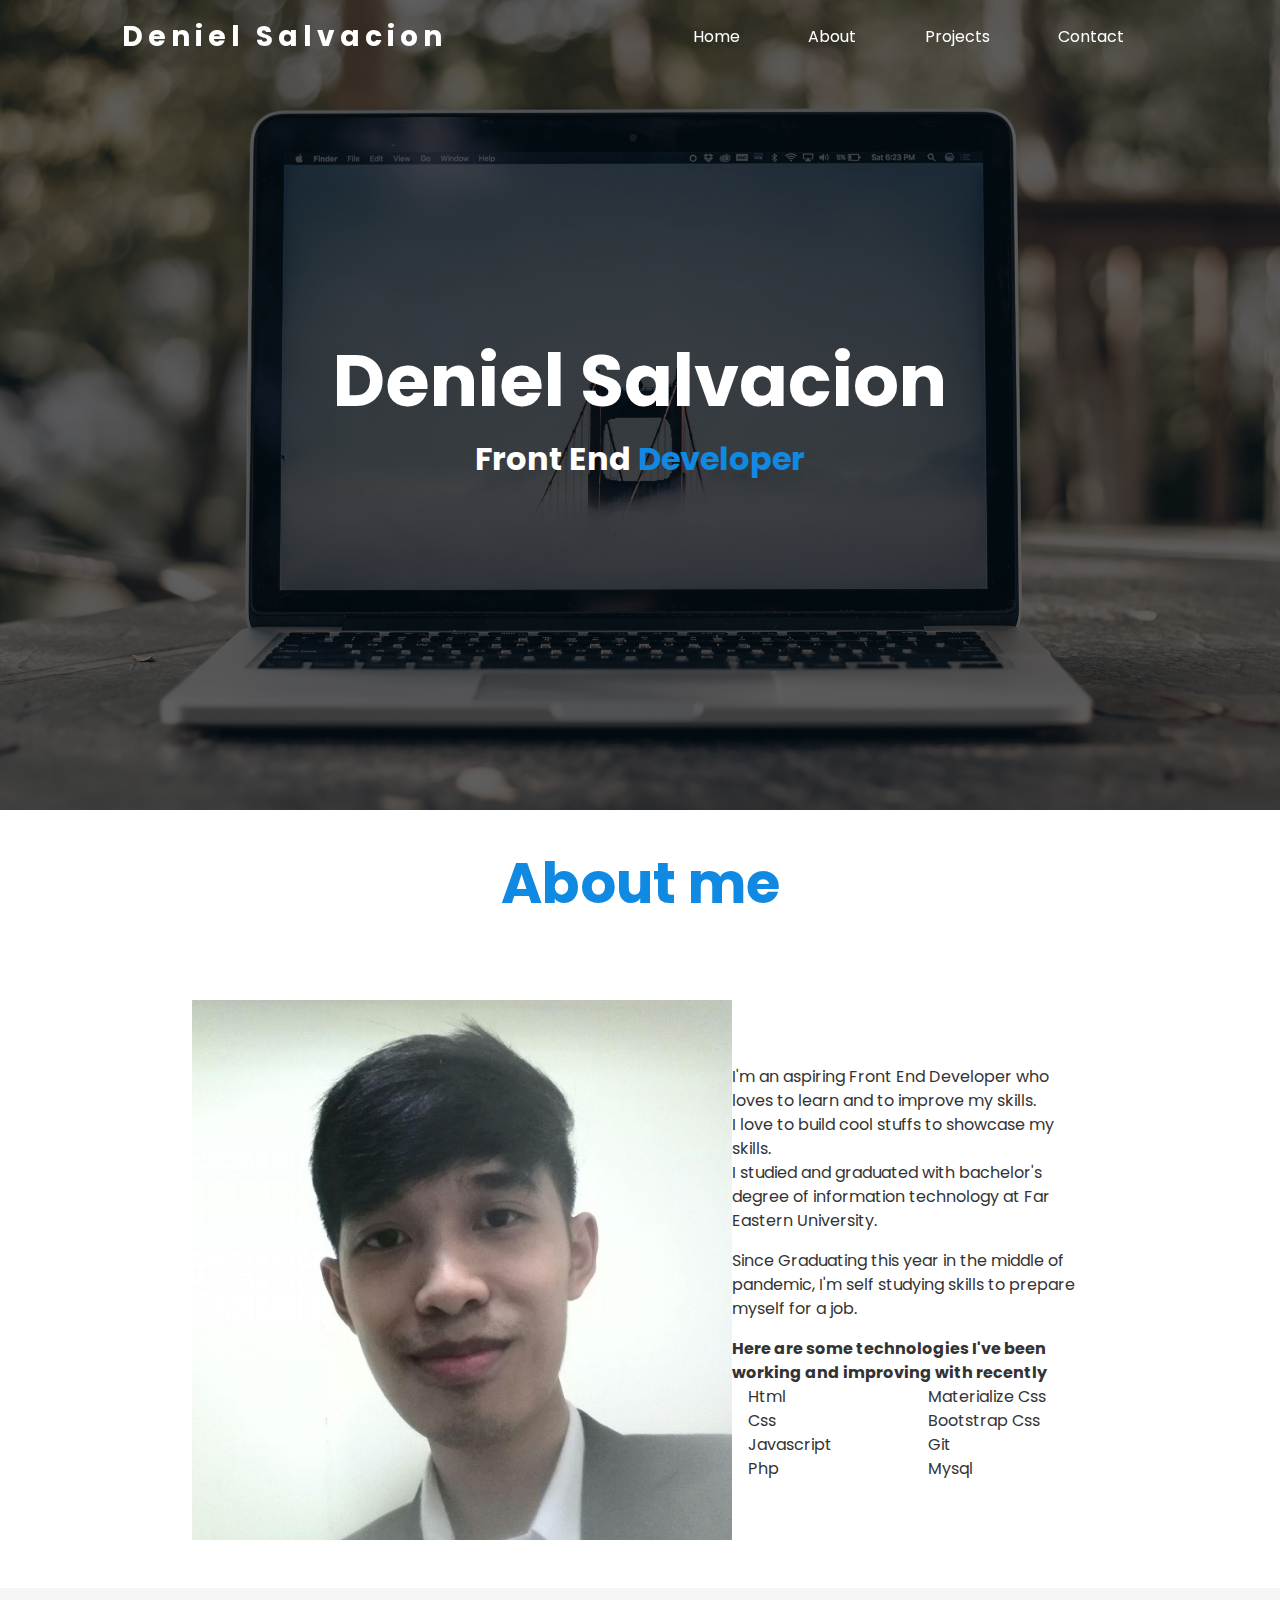
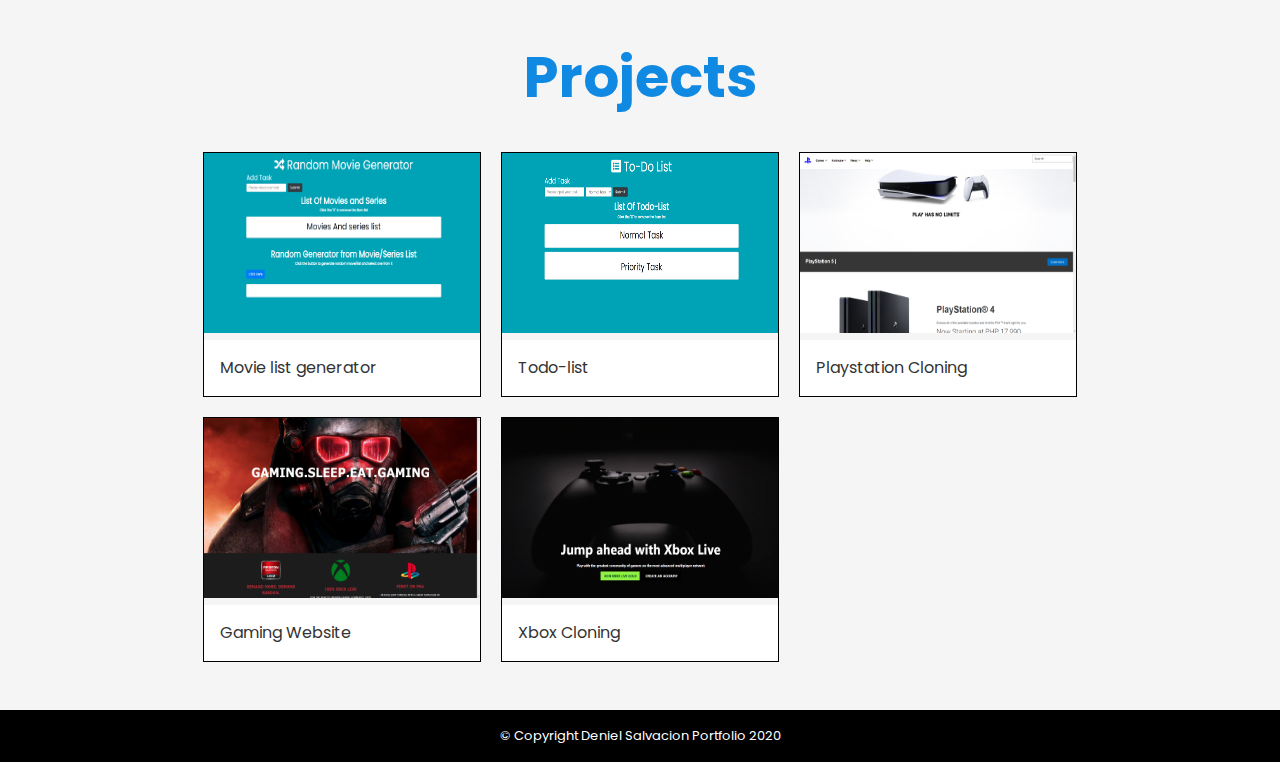
==== index.html @ ae951510 "File changes" ====
<!DOCTYPE html>
<html lang="en">
<head>
    <meta charset="UTF-8">
    <meta name="viewport" content="width=device-width, initial-scale=1.0">
    <link rel="stylesheet" href="css/portfolio_2.css">
    <title>Portfolio</title>
</head>
<body>
    <!-- <div class="main">
        <<header>
            <div class="logo">
                <h3>Deniel Salvacion</h3>
            </div>
            <ul class="nav-list">
                <li><a href="#" class="nav-list-item">Home</a></li>
                <li><a href="#" class="nav-list-item">About</a></li>
                <li><a href="#" class="nav-list-item">Projects</a></li>
                <li><a href="#" class="nav-list-item">Contact</a></li>
            </ul>
        </header>
        <div class="main-content">
            <div class="container">
                <h1>Deniel Salvacion</h1>
                <h2>Front End <span>Developer</span></h2>
            </div>
        </div>
    </div> -->

    
    <!-- <header>
        <div class="logo">
            <h3>Deniel Salvacion</h3>
        </div>
        <ul class="nav-list">
            <li><a href="#" class="nav-list-item">Home</a></li>
            <li><a href="#" class="nav-list-item">About</a></li>
            <li><a href="#" class="nav-list-item">Projects</a></li>
            <li><a href="#" class="nav-list-item">Contact</a></li>
        </ul>
    </header> -->

    <div class="main">
        <header>
            <div class="logo">
                <h3>Deniel Salvacion</h3>
            </div>
            <ul class="nav-list">
                <li><a href="#" class="nav-list-item">Home</a></li>
                <li><a href="#" class="nav-list-item">About</a></li>
                <li><a href="#" class="nav-list-item">Projects</a></li>
                <li><a href="#" class="nav-list-item">Contact</a></li>
            </ul>
        </header>
        <div class="main-content">
            <h1>Deniel Salvacion</h1>
            <h2>Front End <span>Developer</span></h2>
        </div>
    </div>
    <!-- <div class="about-me section">
        <div class="container">
            <h1>Hi, I'm Deniel.</h1>
            <h2>I'm a front end developer</h2>
            <p>I like deisigning and developing cool stuff for the web</p>
        </div>
    </div> -->

    <!-- <div class="container section">
        <div class="details">
            <h2>About me</h2>
        </div>
        <div class="grid">
            <div>
                <img src="img/deniel2.jpg" alt="">
            </div>
            <div>
                <p>I'm an aspiring web developer who loves to learn and to improve my skills.</p>
                <p>I love to build cool stuffs to showcase my skills</p>
                <p>I studied and graduated with bachelor's degree of information technology at Far Eastern University</p>
                <div class="margin-2">
                    <p>Since Graduating this year in the middle of pandemic, I'm self studying skills to prepare myself for a job</p>
                    <p class="bold">Here are some technologies I've been working and improving with recently</p>
                    <div class="grid-ul">
                        <ul>
                            <li>Html</li>
                            <li>Css</li>
                            <li>Javascript</li>
                            <li>Php</li>
                        </ul>
                        <ul>
                            <li>Materialize Css</li>
                            <li>Bootstrap Css</li>
                            <li>Git</li>
                            <li>Mysql</li>
                        </ul>
                    </div>
                </div>
            </div>
        </div>
    </div> -->

    <div class="container section">
        <div class="details">
            <h2>About me</h2>
        </div>
    </div>
    <section class="section flex">
        <div class="div1">
            <img src="img/deniel2.jpg" alt="">
        </div>
        <div class="div2">
            <p>I'm an aspiring Front End Developer who loves to learn and to improve my skills.</p>
            <p>I love to build cool stuffs to showcase my skills.</p>
            <p>I studied and graduated with bachelor's degree of information technology at Far Eastern University.</p>
                <div class="margin-2">
                    <p>Since Graduating this year in the middle of pandemic, I'm self studying skills to prepare myself for a job.</p>
                    <p class="bold">Here are some technologies I've been working and improving with recently</p>
                    <div class="grid-ul">
                        <ul>
                            <li>Html</li>
                            <li>Css</li>
                            <li>Javascript</li>
                            <li>Php</li>
                        </ul>
                        <ul>
                            <li>Materialize Css</li>
                            <li>Bootstrap Css</li>
                            <li>Git</li>
                            <li>Mysql</li>
                        </ul>
                    </div>
                </div>
        </div>
    </section>
    
    <div class="wrapper">
        <div class="container section">
            <div class="details">
                <h2>Projects</h2>
            </div>
        </div>
        <div class="container">
            <div class="grid-3">
                <div>
                    <a href="https://denyyel914.github.io/Movie-list/"><img src="img/Movie.png" alt=""></a>
                    <p>Movie list generator</p>
                </div>
                <div>
                    <a href="https://denyyel914.github.io/Todo-list/"><img src="img/Todo-list.png" alt=""></a>
                    <p>Todo-list</p>
                </div>
                <div>
                    <a href="https://denyyel914.github.io/Playstation-Cloning/"><img src="img/Screenshot 2020-11-03 13.12.16.png" alt=""></a>
                    <p>Playstation Cloning</p>
                </div>
                <div>
                    <a href="https://denyyel914.github.io/Denyyelkid914.github.io-Gaming/"><img src="img/Screenshot 2020-11-03 13.15.58.png" alt=""></a>
                    <p>Gaming Website</p>
                </div>
                <div>
                    <a href="https://denyyel914.github.io/"><img src="img/Screenshot 2020-11-03 13.05.06.png" alt=""></a>
                    <p>Xbox Cloning</p>
                </div>
            </div>
        </div>
    </div>
    
    <footer>
        <p>© Copyright Deniel Salvacion Portfolio 2020</p>
    </footer>
    
    <script src="js/portfolio_2.js"></script>
</body>
</html>
---- css/portfolio_2.css ----
/*  */
/* header {
    display: flex;
    height: 10vh;
    width: 80%;
    margin: auto;
    
    align-items: center;
    color: #333;
}

.logo, .nav-list {
    display: flex;
}

.logo {
    flex: 1;
}

nav {
    flex: 2;
     
}

nav ul li {
    list-style-type: none;
}

.nav-list-item {
    text-decoration: none;
    font-size: 1rem;
    color: #333;
}

.nav-list {
    justify-content: space-around;
}


.container {
    margin: auto;
    width: 70%;
}

.section {
    padding: 2rem 0;
}

.about-me {
    color: #333;
    line-height: 2.5;
}

.about-me h1 {
    font-size: 3rem;
}

.about-me h2 {
    font-size: 1.6rem;
}

.details p {
    font-size: 3rem;
    color: #1089E3;
    font-weight: bolder;
    text-align: center;
}
.about-me p {
    font-size: 1.6rem;
}

.grid {
    display: grid;
    grid-template-columns: repeat(2,1fr);
    grid-gap: 20px;
    align-items: center;
}

.grid img {
    height: 60vh;
}

.margin-2 {
    margin-top: 1rem;
}

.bold {
    font-weight: bolder;
    margin-top: 1rem;
}

.grid-ul {
    display: grid;
    grid-template-columns: repeat(2,1fr);
    grid-gap: 20px;
    margin-left: 1rem;
}

.grid-3 {
    display: grid;
    grid-template-columns: repeat(3,1fr);
    grid-gap: 20px;
    
}

.grid-3 img {
    width: 100%;
}

.wrapper {
    background-color: #f5f5f5;
    padding: 1rem;
}

@media(max-width: 760px) {
    header {
        display: flex;
        flex-direction: column;
    }

    .grid {
        grid-template-columns: 1fr;
    }

    .grid img {
        width: 100%;
        height: auto;
    }
    .grid-ul {
        margin-top: 1rem;
    }
} */

@import url('https://fonts.googleapis.com/css2?family=Poppins:wght@400;500&display=swap');

* {
    margin: 0;
    padding: 0;
    box-sizing: border-box;
}

body {
    font-family: 'Poppins', sans-serif;
    background: #fff;
    color: #333;
    line-height: 1.5;
}

header {
    display: flex;
    justify-content: space-around;
    align-items: center;
    min-height: 8vh;
    color: #fff;
    width: 100%;
    position: fixed;
    padding: 1rem;
    top: 0%;
    z-index: 3;
    /* position: fixed;
    top: 0%;
    overflow: hidden;
    margin: 0 auto; */
}

.header-color {
    /* background-color: #343a40; */
    background-color: #3d3d3d;
}

.logo {
    font-size: 1.5rem;
    /* color: #fff; */
    letter-spacing: 5px;
}

ul li {
    list-style: none;
}

.nav-list-item {
    /* color: #333; */
    color: #fff;
    text-decoration: none;
}

.nav-list-item:hover {
    color: #1089E3;
    font-weight: bold;
}
.nav-list {
    display: flex;
    justify-content: space-around;
    width: 40%;
}

.main {
    display: flex;
    width: 100%;
    margin: auto;
    height: 90vh;
    align-items: center;
    justify-content: center;
    background: url('../img/background.jpg');
    background-position: center;
    background-size: cover;
    color: #fff;
    text-align: center;
}

.main::after {
    content: '';
    position: absolute;
    top: 0;
    left: 0;
    width: 100%;
    height: 90%;
    z-index: 1;
    background: rgba(0, 0, 0, 0.6);
}
/* .main {
    background: url('../img/background.jpg');
    background-position: center;
    background-size: cover;
    height: 90vh;
}

.main::after {
    content: '';
    position: absolute;
    top: 0;
    left: 0;
    width: 100%;
    height: 90%;
    z-index: 1;
    background: rgba(0, 0, 0, 0.6);
}

.main-content {
    position: relative;
    z-index: 2;
    color: #fff;
    display: flex;
    flex-direction: column;
    justify-content: center;
    align-items: center;
    margin-top: 30vh;
    text-align: center;
} */

.main-content h1 {
    font-size: 4.5rem;
    font-weight: bold;
    z-index: 2;
    position: relative;
}

.main-content h2 {
    font-size: 2rem;
    z-index: 2;
    position: relative;
}

span {
    color: #1089E3;
}
.container {
    margin: auto;
    width: 70%;
}

.section {
    padding: 2rem 0;
}

.about-me {
    color: #333;
    line-height: 2.5;
}

.about-me h1 {
    font-size: 3rem;
}

.about-me h2 {
    font-size: 2rem;
}

.details h2 {
    font-size: 3.5rem;
    color: #1089E3;
    font-weight: bolder;
    text-align: center;
}
.about-me p {
    font-size: 1.5rem;
}

.grid {
    display: grid;
    grid-template-columns: repeat(2,1fr);
    grid-gap: 20px;
    align-items: center;
    margin-top: 2rem;
}

.grid img {
    height: 400px;
    width: 400px;
}

.margin-2 {
    margin-top: 1rem;
}

.bold {
    font-weight: bolder;
    margin-top: 1rem;
}

.grid-ul {
    display: grid;
    grid-template-columns: repeat(2,1fr);
    grid-gap: 20px;
    margin-left: 1rem;
}

.grid-3 {
    display: grid;
    grid-template-columns: repeat(3,1fr);
    grid-gap: 20px;
    margin-bottom: 2rem;
}

.grid-3 div {
    border: solid 1px black;
}

.grid-3 p {
    background-color: #fff;
    padding: 1rem
}

.grid-3 img {
    width: 100%;
    height: 20vh;
}

.wrapper {
    background-color: #f5f5f5;
    padding: 1rem;
}


footer {
    background-color: black;
    color: #fff;
    padding: 1rem;
    text-align: center;
    font-size: 13px;
}

.flex {
    display: flex;
    min-height: 70vh;
    margin: auto;
    width: 70%;
    align-items: center;
    justify-content: center;
}

.div1 img {
    height: 60vh;
}

.div1 {
    flex: 1;
}

.div2 {
    flex: 1;
    align-items: center;
}

@media(max-width: 760px) {
    header {
        display: flex;
        flex-direction: column;
    }

    .grid {
        grid-template-columns: 1fr;
    }

    .grid img {
        width: 100%;
        height: auto;
    }
    .grid-ul {
        margin-top: 1rem;
    }

    .flex {
        flex-direction: column;
    }

    .div1 img {
        height: 50vh;
    }

    .grid-3 {
        grid-template-columns: 1fr;
    }
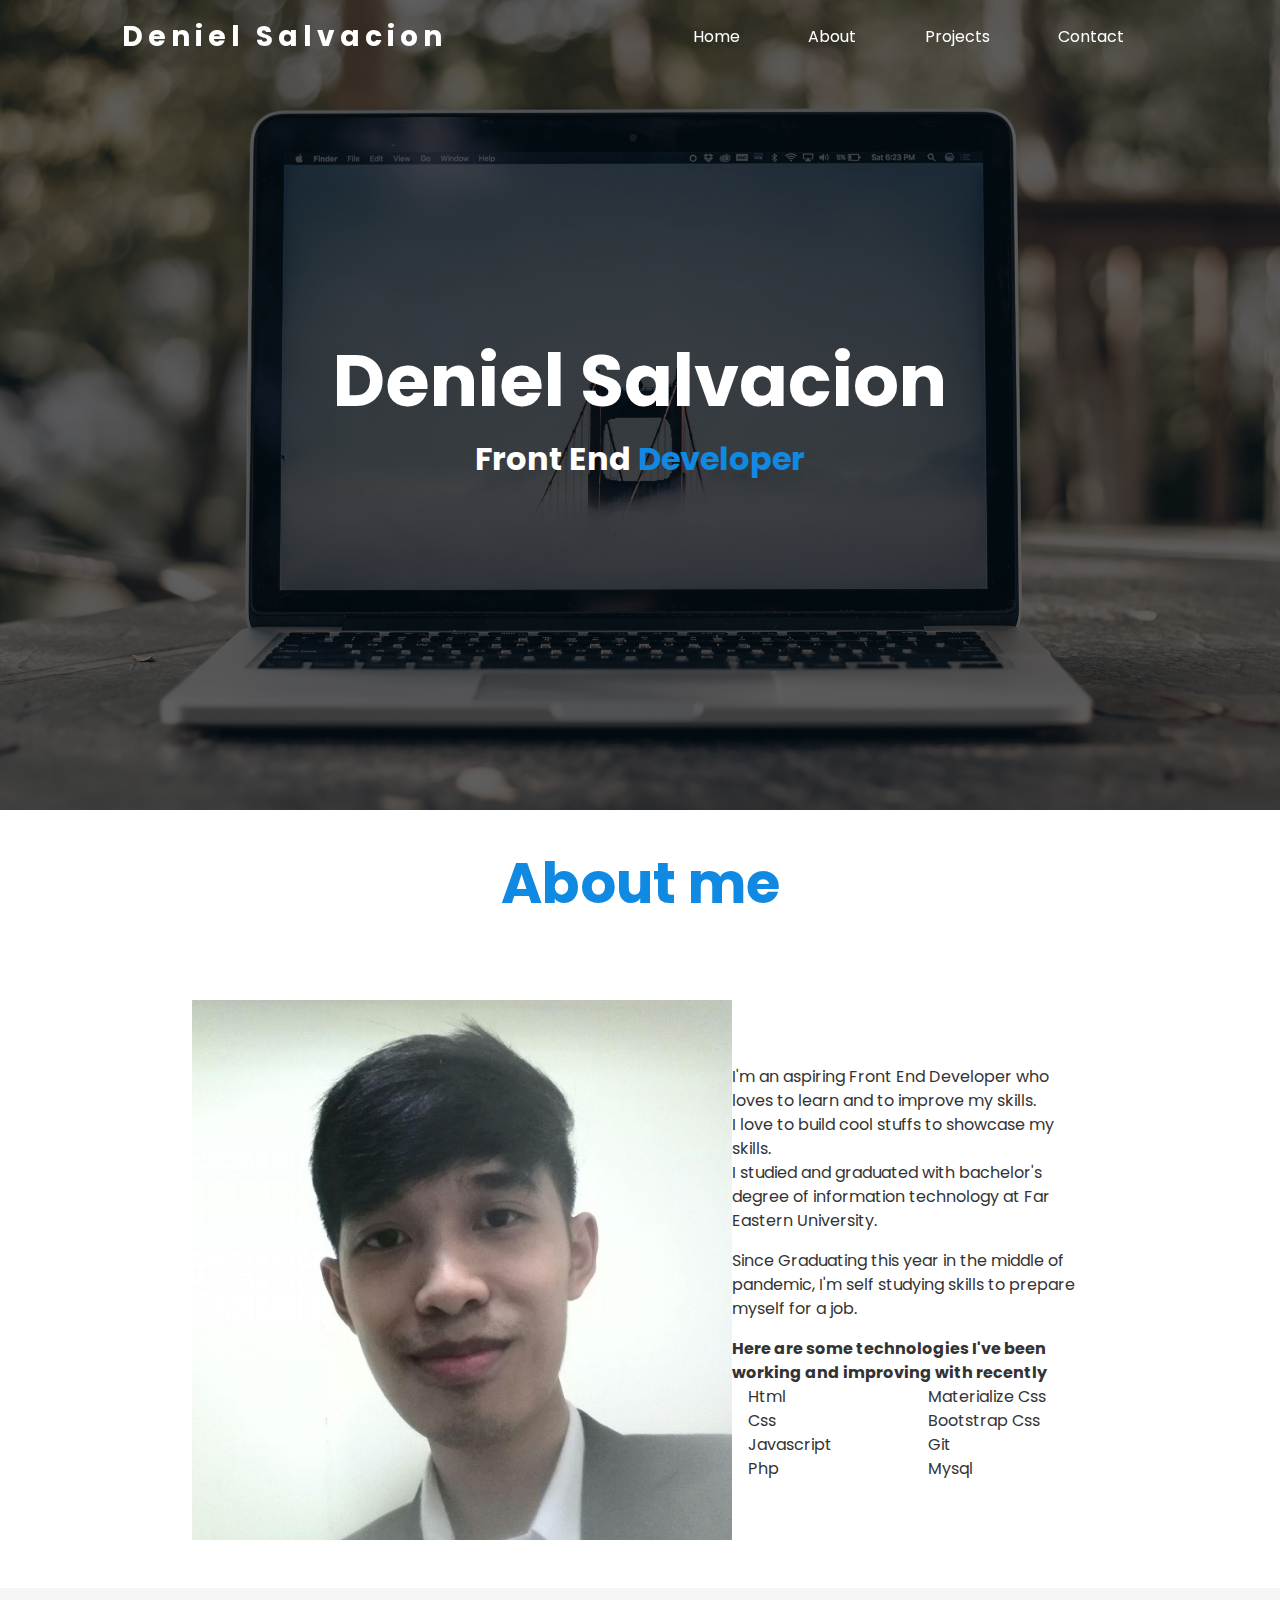
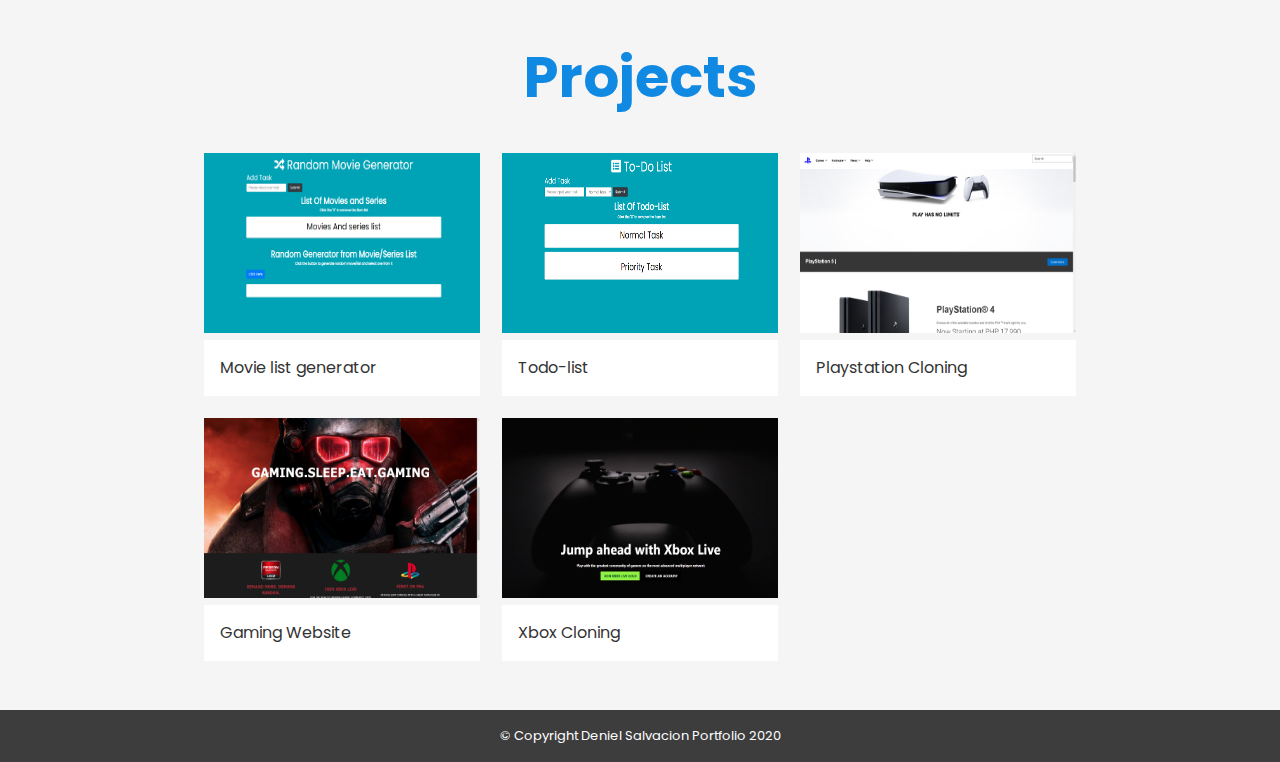
==== commit a47a0b01: "Added burger menu" ====
--- a/index.html
+++ b/index.html
@@ -1,174 +1,171 @@
 <!DOCTYPE html>
 <html lang="en">
-<head>
-    <meta charset="UTF-8">
-    <meta name="viewport" content="width=device-width, initial-scale=1.0">
-    <link rel="stylesheet" href="css/portfolio_2.css">
-    <title>Portfolio</title>
-</head>
-<body>
-    <!-- <div class="main">
-        <<header>
+   <head>
+      <meta charset="UTF-8">
+      <meta name="viewport" content="width=device-width, initial-scale=1.0">
+      <link rel="stylesheet" href="css/portfolio_2.css">
+      <title>Portfolio</title>
+   </head>
+   <body>
+      <!-- <div class="main">
+         <<header>
+             <div class="logo">
+                 <h3>Deniel Salvacion</h3>
+             </div>
+             <ul class="nav-list">
+                 <li><a href="#" class="nav-list-item">Home</a></li>
+                 <li><a href="#" class="nav-list-item">About</a></li>
+                 <li><a href="#" class="nav-list-item">Projects</a></li>
+                 <li><a href="#" class="nav-list-item">Contact</a></li>
+             </ul>
+         </header>
+         <div class="main-content">
+             <div class="container">
+                 <h1>Deniel Salvacion</h1>
+                 <h2>Front End <span>Developer</span></h2>
+             </div>
+         </div>
+         </div> -->
+      <!-- <header>
+         <div class="logo">
+             <h3>Deniel Salvacion</h3>
+         </div>
+         <ul class="nav-list">
+             <li><a href="#" class="nav-list-item">Home</a></li>
+             <li><a href="#" class="nav-list-item">About</a></li>
+             <li><a href="#" class="nav-list-item">Projects</a></li>
+             <li><a href="#" class="nav-list-item">Contact</a></li>
+         </ul>
+         </header> -->
+      <div class="main">
+         <header>
             <div class="logo">
-                <h3>Deniel Salvacion</h3>
+               <h3>Deniel Salvacion</h3>
             </div>
             <ul class="nav-list">
-                <li><a href="#" class="nav-list-item">Home</a></li>
-                <li><a href="#" class="nav-list-item">About</a></li>
-                <li><a href="#" class="nav-list-item">Projects</a></li>
-                <li><a href="#" class="nav-list-item">Contact</a></li>
+               <li><a href="#" class="nav-list-item">Home</a></li>
+               <li><a href="#" class="nav-list-item">About</a></li>
+               <li><a href="#" class="nav-list-item">Projects</a></li>
+               <li><a href="#" class="nav-list-item">Contact</a></li>
             </ul>
-        </header>
-        <div class="main-content">
-            <div class="container">
-                <h1>Deniel Salvacion</h1>
-                <h2>Front End <span>Developer</span></h2>
+            <div class="burger">
+                <div class="div-1"></div>
+                <div class="div-2"></div>
+                <div class="div-3"></div>
             </div>
-        </div>
-    </div> -->
-
-    
-    <!-- <header>
-        <div class="logo">
-            <h3>Deniel Salvacion</h3>
-        </div>
-        <ul class="nav-list">
-            <li><a href="#" class="nav-list-item">Home</a></li>
-            <li><a href="#" class="nav-list-item">About</a></li>
-            <li><a href="#" class="nav-list-item">Projects</a></li>
-            <li><a href="#" class="nav-list-item">Contact</a></li>
-        </ul>
-    </header> -->
-
-    <div class="main">
-        <header>
-            <div class="logo">
-                <h3>Deniel Salvacion</h3>
-            </div>
-            <ul class="nav-list">
-                <li><a href="#" class="nav-list-item">Home</a></li>
-                <li><a href="#" class="nav-list-item">About</a></li>
-                <li><a href="#" class="nav-list-item">Projects</a></li>
-                <li><a href="#" class="nav-list-item">Contact</a></li>
-            </ul>
-        </header>
-        <div class="main-content">
+         </header>
+         <div class="main-content">
             <h1>Deniel Salvacion</h1>
             <h2>Front End <span>Developer</span></h2>
-        </div>
-    </div>
-    <!-- <div class="about-me section">
-        <div class="container">
-            <h1>Hi, I'm Deniel.</h1>
-            <h2>I'm a front end developer</h2>
-            <p>I like deisigning and developing cool stuff for the web</p>
-        </div>
-    </div> -->
-
-    <!-- <div class="container section">
-        <div class="details">
+         </div>
+      </div>
+      <!-- <div class="about-me section">
+         <div class="container">
+             <h1>Hi, I'm Deniel.</h1>
+             <h2>I'm a front end developer</h2>
+             <p>I like deisigning and developing cool stuff for the web</p>
+         </div>
+         </div> -->
+      <!-- <div class="container section">
+         <div class="details">
+             <h2>About me</h2>
+         </div>
+         <div class="grid">
+             <div>
+                 <img src="img/deniel2.jpg" alt="">
+             </div>
+             <div>
+                 <p>I'm an aspiring web developer who loves to learn and to improve my skills.</p>
+                 <p>I love to build cool stuffs to showcase my skills</p>
+                 <p>I studied and graduated with bachelor's degree of information technology at Far Eastern University</p>
+                 <div class="margin-2">
+                     <p>Since Graduating this year in the middle of pandemic, I'm self studying skills to prepare myself for a job</p>
+                     <p class="bold">Here are some technologies I've been working and improving with recently</p>
+                     <div class="grid-ul">
+                         <ul>
+                             <li>Html</li>
+                             <li>Css</li>
+                             <li>Javascript</li>
+                             <li>Php</li>
+                         </ul>
+                         <ul>
+                             <li>Materialize Css</li>
+                             <li>Bootstrap Css</li>
+                             <li>Git</li>
+                             <li>Mysql</li>
+                         </ul>
+                     </div>
+                 </div>
+             </div>
+         </div>
+         </div> -->
+      <div class="container section">
+         <div class="details">
             <h2>About me</h2>
-        </div>
-        <div class="grid">
-            <div>
-                <img src="img/deniel2.jpg" alt="">
-            </div>
-            <div>
-                <p>I'm an aspiring web developer who loves to learn and to improve my skills.</p>
-                <p>I love to build cool stuffs to showcase my skills</p>
-                <p>I studied and graduated with bachelor's degree of information technology at Far Eastern University</p>
-                <div class="margin-2">
-                    <p>Since Graduating this year in the middle of pandemic, I'm self studying skills to prepare myself for a job</p>
-                    <p class="bold">Here are some technologies I've been working and improving with recently</p>
-                    <div class="grid-ul">
-                        <ul>
-                            <li>Html</li>
-                            <li>Css</li>
-                            <li>Javascript</li>
-                            <li>Php</li>
-                        </ul>
-                        <ul>
-                            <li>Materialize Css</li>
-                            <li>Bootstrap Css</li>
-                            <li>Git</li>
-                            <li>Mysql</li>
-                        </ul>
-                    </div>
-                </div>
-            </div>
-        </div>
-    </div> -->
-
-    <div class="container section">
-        <div class="details">
-            <h2>About me</h2>
-        </div>
-    </div>
-    <section class="section flex">
-        <div class="div1">
+         </div>
+      </div>
+      <section class="section flex">
+         <div class="div1">
             <img src="img/deniel2.jpg" alt="">
-        </div>
-        <div class="div2">
+         </div>
+         <div class="div2">
             <p>I'm an aspiring Front End Developer who loves to learn and to improve my skills.</p>
             <p>I love to build cool stuffs to showcase my skills.</p>
             <p>I studied and graduated with bachelor's degree of information technology at Far Eastern University.</p>
-                <div class="margin-2">
-                    <p>Since Graduating this year in the middle of pandemic, I'm self studying skills to prepare myself for a job.</p>
-                    <p class="bold">Here are some technologies I've been working and improving with recently</p>
-                    <div class="grid-ul">
-                        <ul>
-                            <li>Html</li>
-                            <li>Css</li>
-                            <li>Javascript</li>
-                            <li>Php</li>
-                        </ul>
-                        <ul>
-                            <li>Materialize Css</li>
-                            <li>Bootstrap Css</li>
-                            <li>Git</li>
-                            <li>Mysql</li>
-                        </ul>
-                    </div>
-                </div>
-        </div>
-    </section>
-    
-    <div class="wrapper">
-        <div class="container section">
+            <div class="margin-2">
+               <p>Since Graduating this year in the middle of pandemic, I'm self studying skills to prepare myself for a job.</p>
+               <p class="bold">Here are some technologies I've been working and improving with recently</p>
+               <div class="grid-ul">
+                  <ul>
+                     <li>Html</li>
+                     <li>Css</li>
+                     <li>Javascript</li>
+                     <li>Php</li>
+                  </ul>
+                  <ul>
+                     <li>Materialize Css</li>
+                     <li>Bootstrap Css</li>
+                     <li>Git</li>
+                     <li>Mysql</li>
+                  </ul>
+               </div>
+            </div>
+         </div>
+      </section>
+      <div class="wrapper">
+         <div class="container section">
             <div class="details">
-                <h2>Projects</h2>
+               <h2>Projects</h2>
             </div>
-        </div>
-        <div class="container">
+         </div>
+         <div class="container">
             <div class="grid-3">
-                <div>
-                    <a href="https://denyyel914.github.io/Movie-list/"><img src="img/Movie.png" alt=""></a>
-                    <p>Movie list generator</p>
-                </div>
-                <div>
-                    <a href="https://denyyel914.github.io/Todo-list/"><img src="img/Todo-list.png" alt=""></a>
-                    <p>Todo-list</p>
-                </div>
-                <div>
-                    <a href="https://denyyel914.github.io/Playstation-Cloning/"><img src="img/Screenshot 2020-11-03 13.12.16.png" alt=""></a>
-                    <p>Playstation Cloning</p>
-                </div>
-                <div>
-                    <a href="https://denyyel914.github.io/Denyyelkid914.github.io-Gaming/"><img src="img/Screenshot 2020-11-03 13.15.58.png" alt=""></a>
-                    <p>Gaming Website</p>
-                </div>
-                <div>
-                    <a href="https://denyyel914.github.io/"><img src="img/Screenshot 2020-11-03 13.05.06.png" alt=""></a>
-                    <p>Xbox Cloning</p>
-                </div>
+               <div>
+                  <a href="https://denyyel914.github.io/Movie-list/"><img src="img/Movie.png" alt=""></a>
+                  <p>Movie list generator</p>
+               </div>
+               <div>
+                  <a href="https://denyyel914.github.io/Todo-list/"><img src="img/Todo-list.png" alt=""></a>
+                  <p>Todo-list</p>
+               </div>
+               <div>
+                  <a href="https://denyyel914.github.io/Playstation-Cloning/"><img src="img/Screenshot 2020-11-03 13.12.16.png" alt=""></a>
+                  <p>Playstation Cloning</p>
+               </div>
+               <div>
+                  <a href="https://denyyel914.github.io/Denyyelkid914.github.io-Gaming/"><img src="img/Screenshot 2020-11-03 13.15.58.png" alt=""></a>
+                  <p>Gaming Website</p>
+               </div>
+               <div>
+                  <a href="https://denyyel914.github.io/"><img src="img/Screenshot 2020-11-03 13.05.06.png" alt=""></a>
+                  <p>Xbox Cloning</p>
+               </div>
             </div>
-        </div>
-    </div>
-    
-    <footer>
-        <p>© Copyright Deniel Salvacion Portfolio 2020</p>
-    </footer>
-    
-    <script src="js/portfolio_2.js"></script>
-</body>
+         </div>
+      </div>
+      <footer>
+         <p>© Copyright Deniel Salvacion Portfolio 2020</p>
+      </footer>
+      <script src="js/portfolio_2.js"></script>
+   </body>
 </html>--- a/css/portfolio_2.css
+++ b/css/portfolio_2.css
@@ -195,6 +195,17 @@
     width: 40%;
 }
 
+.burger {
+    display: none;
+}
+
+.burger div {
+    width: 25px;
+    height: 3px;
+    background-color: #fff;
+    margin: 5px;
+    transition: all 0.3s ease;
+}
 .main {
     display: flex;
     width: 100%;
@@ -334,12 +345,13 @@
 }
 
 .grid-3 div {
-    border: solid 1px black;
+    border: solid 1px #f5f5f5;
 }
 
 .grid-3 p {
     background-color: #fff;
-    padding: 1rem
+    padding: 1rem;
+    
 }
 
 .grid-3 img {
@@ -354,7 +366,7 @@
 
 
 footer {
-    background-color: black;
+    background-color: #3d3d3d;
     color: #fff;
     padding: 1rem;
     text-align: center;
@@ -383,11 +395,43 @@
     align-items: center;
 }
 
+@media(max-width: 1024px) {
+    .nav-list {
+        width: 40%;
+    }
+}
+
 @media(max-width: 760px) {
-    header {
+    body {
+        overflow-x: hidden;
+    }
+    .nav-list {
+        position: absolute;
+        right: 0px;
+        height: 92vh;
+        top: 8vh;
+        background-color: #3d3d3d; 
         display: flex;
         flex-direction: column;
-    }
+        align-items: center;
+        /* width: 100%;
+        height: 50vh; */
+        width: 50%;
+        transform: translateX(100%);
+        transition: transform 0.5s ease-in;
+    }
+
+    .nav-list li {
+        opacity: 0;
+    }
+
+    .burger {
+        display: block;
+    }
+    /* header {
+        display: flex;
+        flex-direction: column;
+    } */
 
     .grid {
         grid-template-columns: 1fr;
@@ -411,4 +455,36 @@
 
     .grid-3 {
         grid-template-columns: 1fr;
-    }+    }
+
+    .main-content h1 {
+        font-size: 3.2rem;
+    }
+}
+
+.nav-active {
+    transform: translateX(0%);
+}
+
+@keyframes navListFade {
+    from {
+        opacity: 0;
+        transform: translateX(50px);
+    }
+
+    to {
+        opacity: 1;
+        transform: translateX(0px);
+    }
+}
+
+.toggle .div-1 {
+    transform: rotate(-45deg) translate(-5px, 6px);
+}
+
+.toggle .div-2 {
+    opacity: 0;
+}
+.toggle .div-3 {
+    transform: rotate(45deg) translate(-5px, -6px);
+}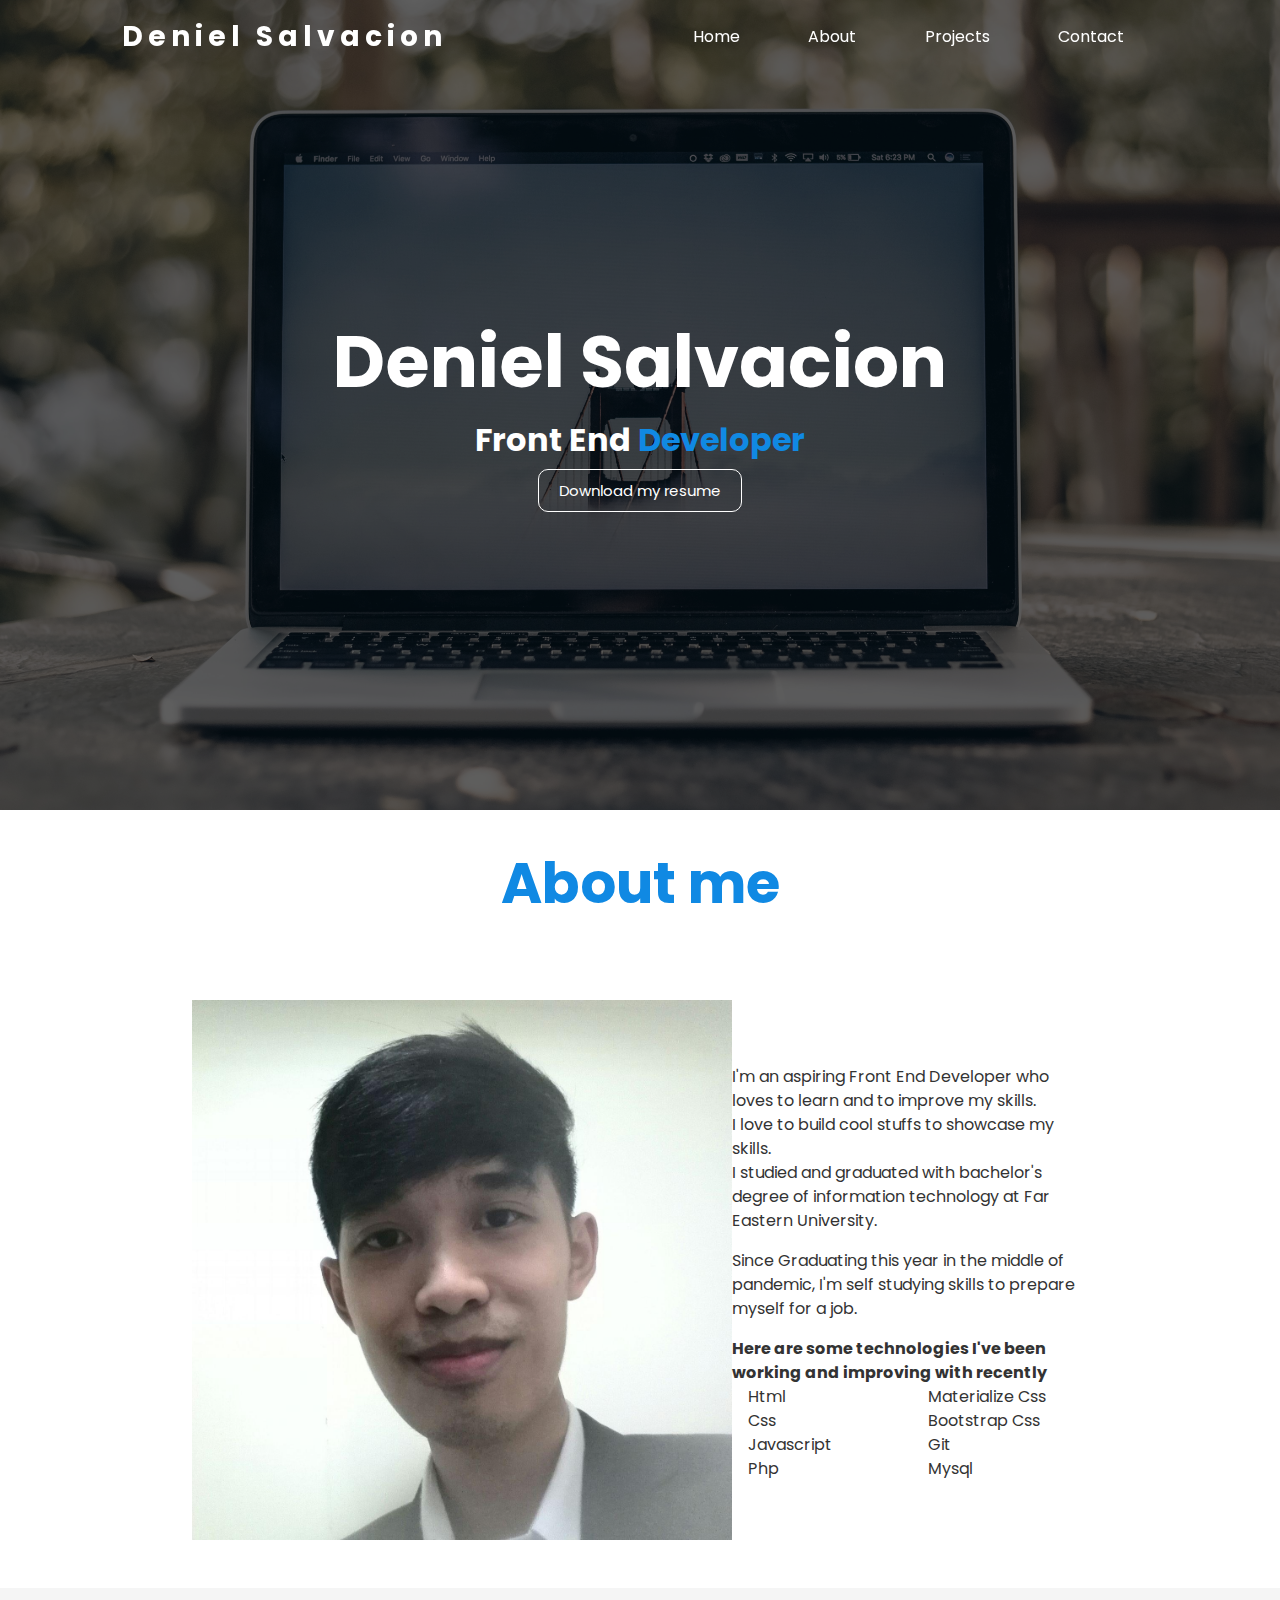
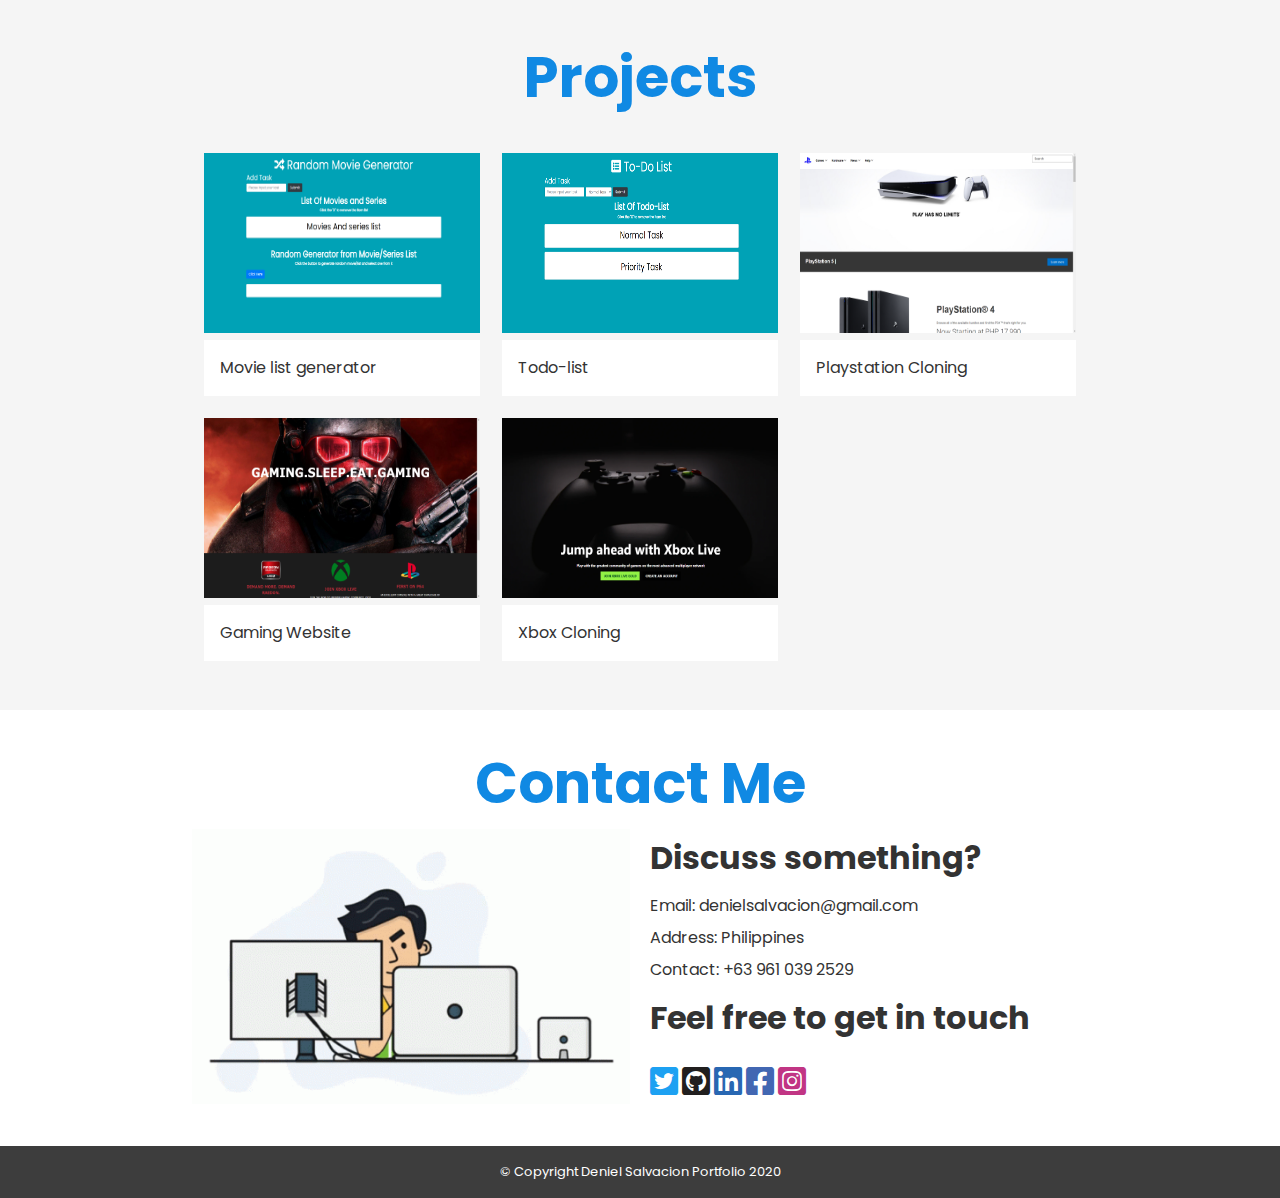
==== commit 756f9392: "Updated" ====
--- a/index.html
+++ b/index.html
@@ -4,6 +4,7 @@
       <meta charset="UTF-8">
       <meta name="viewport" content="width=device-width, initial-scale=1.0">
       <link rel="stylesheet" href="css/portfolio_2.css">
+      <link rel="stylesheet" href="https://cdnjs.cloudflare.com/ajax/libs/font-awesome/5.15.1/css/all.min.css">
       <title>Portfolio</title>
    </head>
    <body>
@@ -57,6 +58,7 @@
          <div class="main-content">
             <h1>Deniel Salvacion</h1>
             <h2>Front End <span>Developer</span></h2>
+            <a href="https://drive.google.com/file/d/15WPe1WzCJx4OOsVAAPllVHDbZ3RsKXzG/view?usp=sharing" class="btn">Download my resume</a>
          </div>
       </div>
       <!-- <div class="about-me section">
@@ -163,6 +165,56 @@
             </div>
          </div>
       </div>
+
+      <!-- <div class="container ">
+         <div class="details">
+            <h2>Contact Me</h2>
+         </div>
+      </div> -->
+      <!-- <div class="contact-grid container section">
+         <div>
+            <img src="img/tenor.gif" alt="">
+         </div>
+         <div class="social-links">
+            <h1>Lorem ipsum dolor sit amet.</h1>
+            <p>Lorem ipsum dolor sit amet consectetur, adipisicing elit. Aut, voluptatibus.</p>
+            <a href="https://www.linkedin.com/in/deniel-salvacion-75aba31b4/"><i class="fab fa-linkedin"></i></a>
+            <a href="https://github.com/Denyyel914"><i class="fab fa-github-square"></i></a>
+            <a href=""><i class="fab fa-linkedin"></i></a>
+         </div>
+      </div> -->
+
+      <div class="wrapper-2 section">
+         <div class="container">
+            <div class="details">
+               <h2>Contact Me</h2>
+            </div>
+            <div class="contact-grid">
+               <div>
+                  <img src="img/tenor.gif" alt="">
+               </div>
+               <div class="social-links">
+                  <h2>Discuss something?</h2>
+                  <p>Email: denielsalvacion@gmail.com</p>
+                  <p>Address: Philippines</p>
+                  <p>Contact: +63 961 039 2529</p>
+                  <!-- <a href="https://www.linkedin.com/in/deniel-salvacion-75aba31b4/"><i class="fab fa-linkedin"></i></a>
+                  <p>www.facebook.com/richerpicture</p>
+                  <a href="https://github.com/Denyyel914"><i class="fab fa-github-square"></i></a>
+                  <a href="https://twitter.com/Denyyel"><i class="fab fa-twitter-square"></i></a> -->
+                  <div>
+                     <h2>Feel free to get in touch</h2>
+                     <a href="https://twitter.com/Denyyel"><i class="fab fa-twitter-square tw"></i></a>
+                     <a href="https://github.com/Denyyel914"><i class="fab fa-github-square github"></i></a>
+                     <a href="https://www.linkedin.com/in/deniel-salvacion-75aba31b4/"><i class="fab fa-linkedin link"></i></a>
+                     <a href="https://www.facebook.com/denyyelkid/"><i class="fab fa-facebook-square fb"></i></a>
+                     <a href="https://www.instagram.com/denyyel/"><i class="fab fa-instagram-square ig"></i></a>
+                  </div>
+               </div>
+            </div>
+         </div>
+      </div>
+      
       <footer>
          <p>© Copyright Deniel Salvacion Portfolio 2020</p>
       </footer>
--- a/css/portfolio_2.css
+++ b/css/portfolio_2.css
@@ -260,6 +260,26 @@
     text-align: center;
 } */
 
+
+.btn {
+    margin-top: 15px;
+    background-color:none;
+    padding: 10px 20px;
+    color: white;
+    border-radius: 10px;
+    border: 1px solid white;
+    font-size: 15px;
+    z-index: 2;
+    position: relative;
+    text-decoration: none;
+    font-size: 15px;
+}
+
+.btn:hover {
+    background-color: #1089E3;
+    border: none;
+}
+
 .main-content h1 {
     font-size: 4.5rem;
     font-weight: bold;
@@ -271,6 +291,7 @@
     font-size: 2rem;
     z-index: 2;
     position: relative;
+    margin-bottom: 15px;
 }
 
 span {
@@ -364,6 +385,33 @@
     padding: 1rem;
 }
 
+.contact-grid {
+    display: grid;
+    grid-template-columns: repeat(2,1fr);
+    grid-gap: 20px;
+    align-items: center;
+    /* line-height: 2rem; */
+}
+
+.contact-grid img {
+    width: 100%;
+}
+
+.contact-grid a {
+    font-size: 2.5rem;
+    color: #1089E3;
+}
+
+form input {
+    border-radius: 5px;
+    border: 1px solid;
+    background-color: #fff;
+    width: 40%;
+    padding: 10px 10px;
+    line-height: 1.3rem;
+    margin-top: 15px;
+    margin-left: 15px;
+}
 
 footer {
     background-color: #3d3d3d;
@@ -393,6 +441,42 @@
 .div2 {
     flex: 1;
     align-items: center;
+}
+
+.social-links {
+    line-height: 2;
+}
+
+.social-links h2 {
+    font-size: 2rem;
+}
+
+.social-links p {
+    font-size: 1rem;
+}
+
+.social-links a {
+    font-size: 2rem;
+}
+
+.social-links .ig {
+    color: #C13584;
+}
+
+.social-links .fb {
+    color: #4267B2;
+}
+
+.social-links .tw {
+    color: #1DA1F2;    
+}
+
+.social-links .link {
+    color: #2867B2;
+}
+
+.social-links .github {
+    color: #211F1F;
 }
 
 @media(max-width: 1024px) {
@@ -460,6 +544,15 @@
     .main-content h1 {
         font-size: 3.2rem;
     }
+
+    .contact-grid {
+        grid-template-columns: 1fr;
+        margin-bottom: 2rem;
+    }
+
+    /* .social-links {
+        display: inline-block;
+    } */
 }
 
 .nav-active {
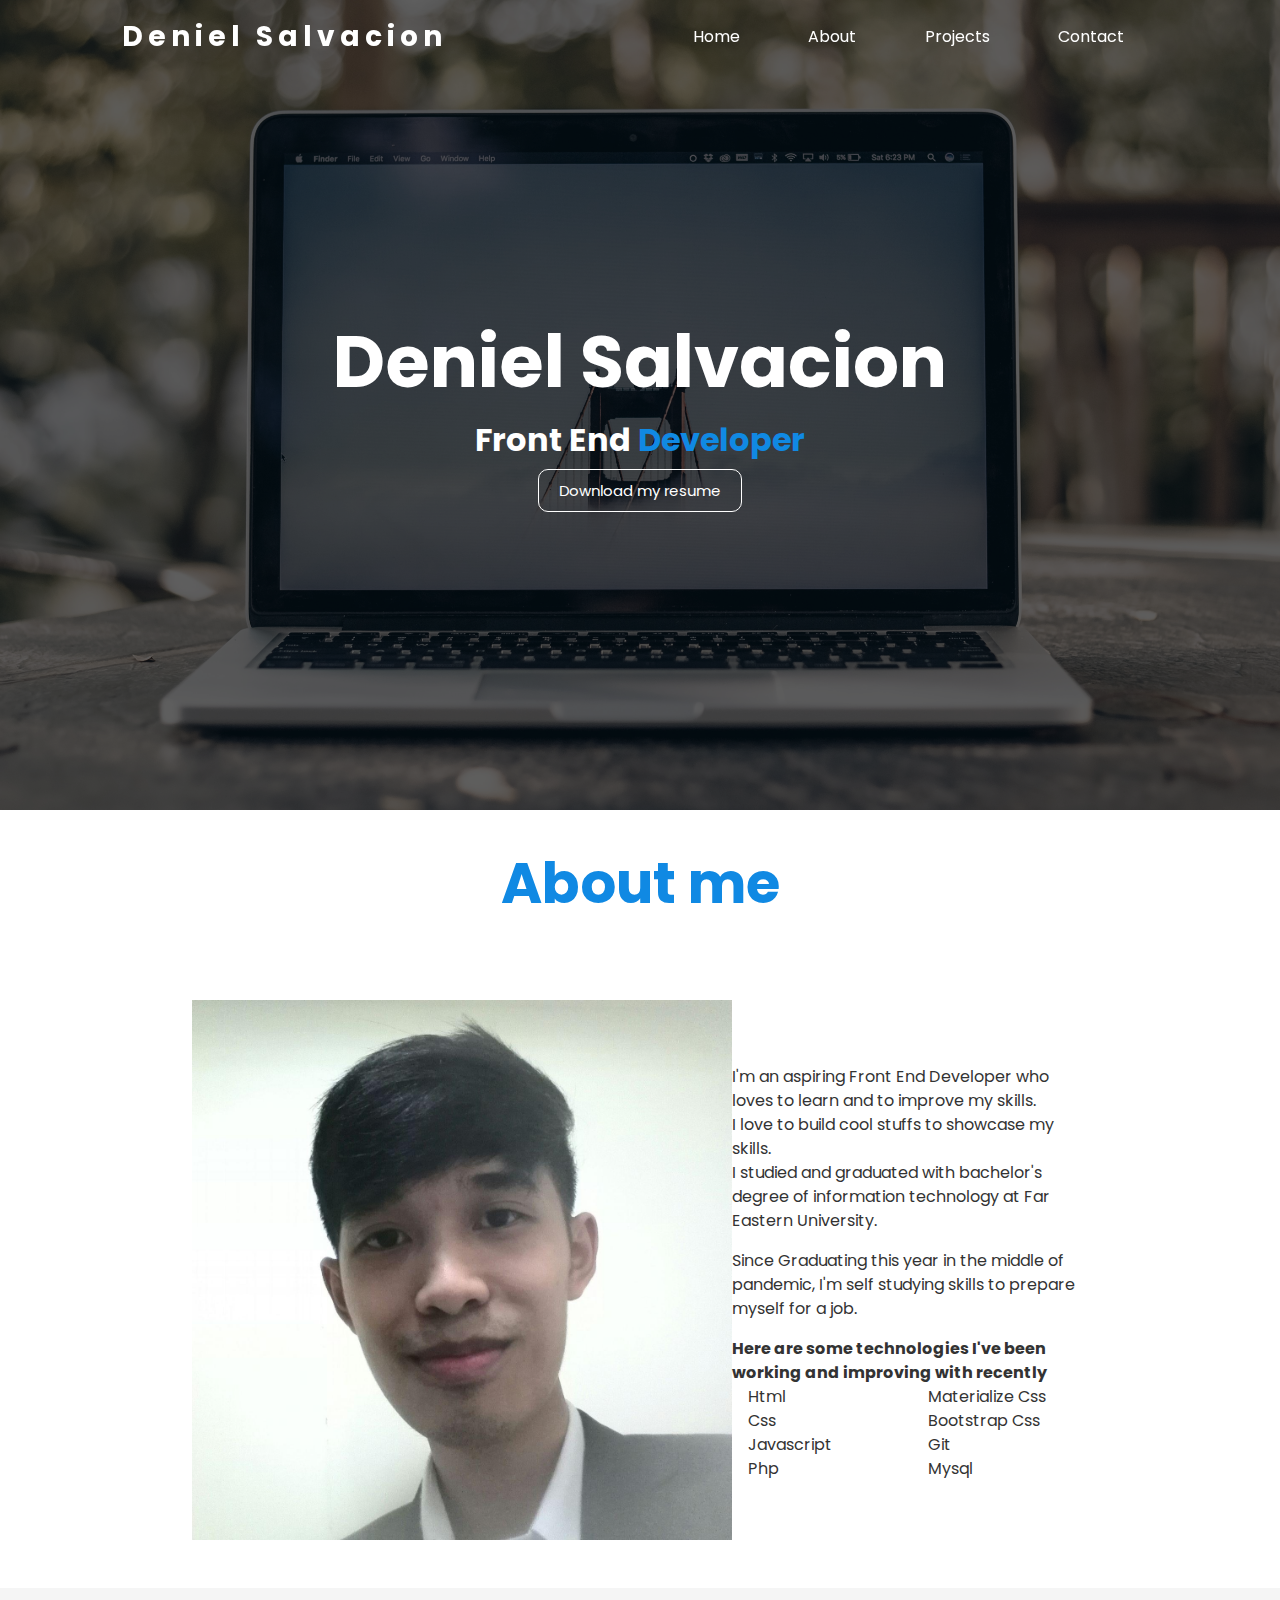
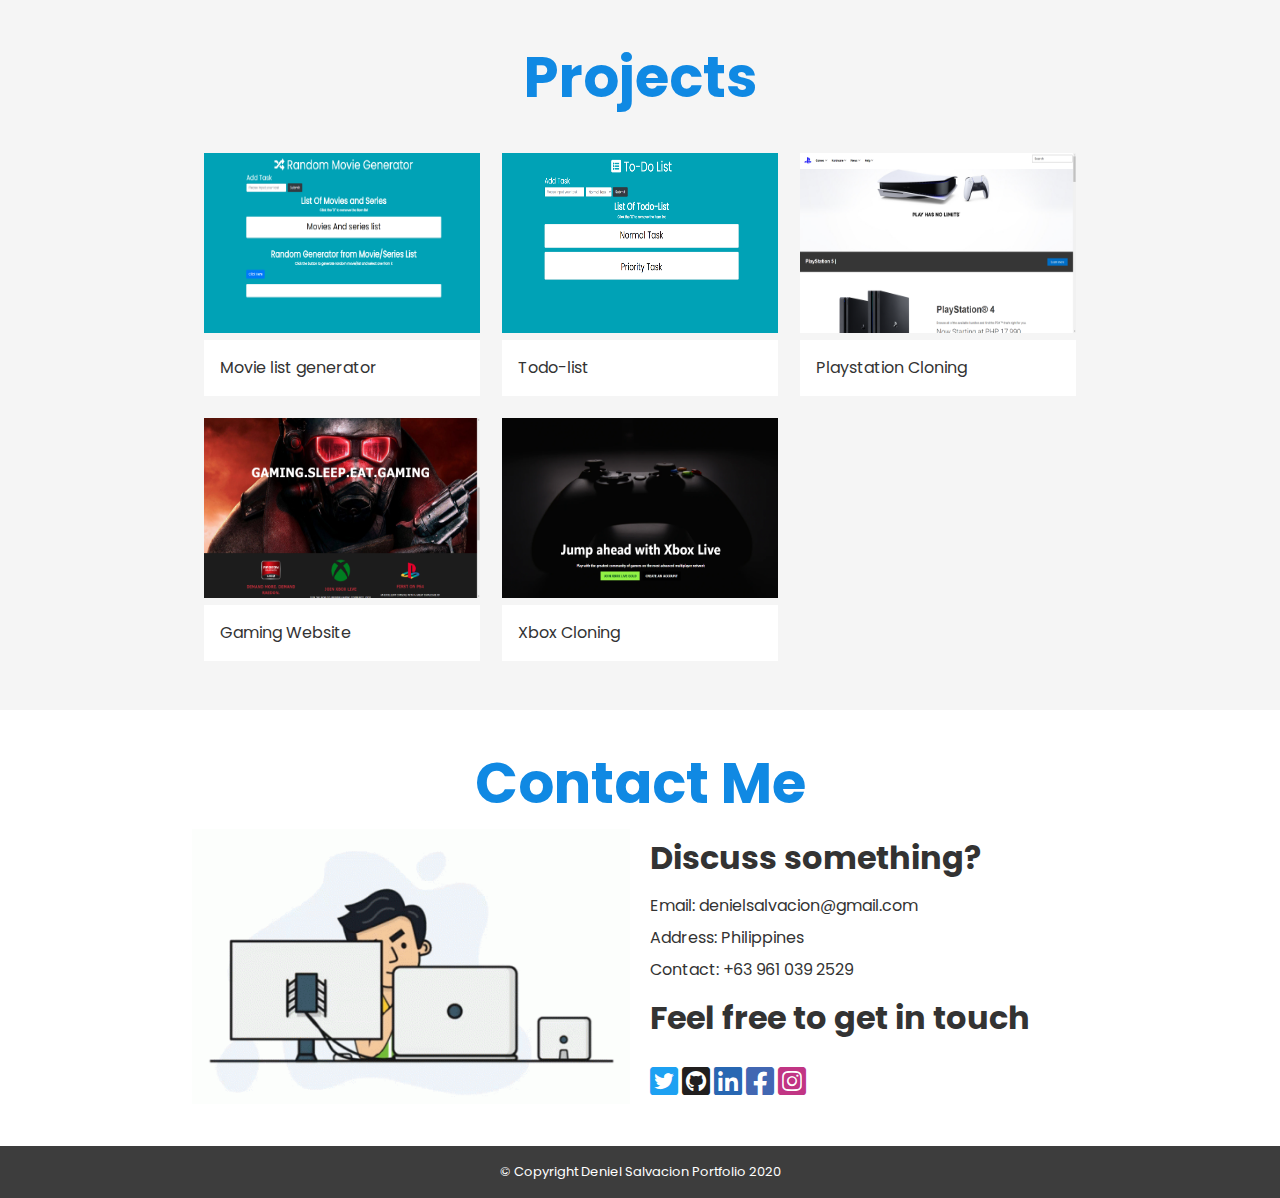
==== commit d3bccf83: "Updated links" ====
--- a/index.html
+++ b/index.html
@@ -38,16 +38,16 @@
              <li><a href="#" class="nav-list-item">Contact</a></li>
          </ul>
          </header> -->
-      <div class="main">
+      <div class="main" id="Home">
          <header>
             <div class="logo">
                <h3>Deniel Salvacion</h3>
             </div>
             <ul class="nav-list">
-               <li><a href="#" class="nav-list-item">Home</a></li>
-               <li><a href="#" class="nav-list-item">About</a></li>
-               <li><a href="#" class="nav-list-item">Projects</a></li>
-               <li><a href="#" class="nav-list-item">Contact</a></li>
+               <li><a href="#Home" class="nav-list-item">Home</a></li>
+               <li><a href="#About" class="nav-list-item">About</a></li>
+               <li><a href="#Projects" class="nav-list-item">Projects</a></li>
+               <li><a href="#Contact" class="nav-list-item">Contact</a></li>
             </ul>
             <div class="burger">
                 <div class="div-1"></div>
@@ -101,7 +101,7 @@
              </div>
          </div>
          </div> -->
-      <div class="container section">
+      <div class="container section" id="About">
          <div class="details">
             <h2>About me</h2>
          </div>
@@ -134,7 +134,7 @@
             </div>
          </div>
       </section>
-      <div class="wrapper">
+      <div class="wrapper" id="Projects">
          <div class="container section">
             <div class="details">
                <h2>Projects</h2>
@@ -184,7 +184,7 @@
          </div>
       </div> -->
 
-      <div class="wrapper-2 section">
+      <div class="wrapper-2 section" id="Contact">
          <div class="container">
             <div class="details">
                <h2>Contact Me</h2>
--- a/css/portfolio_2.css
+++ b/css/portfolio_2.css
@@ -138,6 +138,7 @@
     margin: 0;
     padding: 0;
     box-sizing: border-box;
+    scroll-behavior: smooth !important;
 }
 
 body {
@@ -550,9 +551,9 @@
         margin-bottom: 2rem;
     }
 
-    /* .social-links {
-        display: inline-block;
-    } */
+    .social-links h2 {
+        font-size: 1.5rem;
+    }
 }
 
 .nav-active {
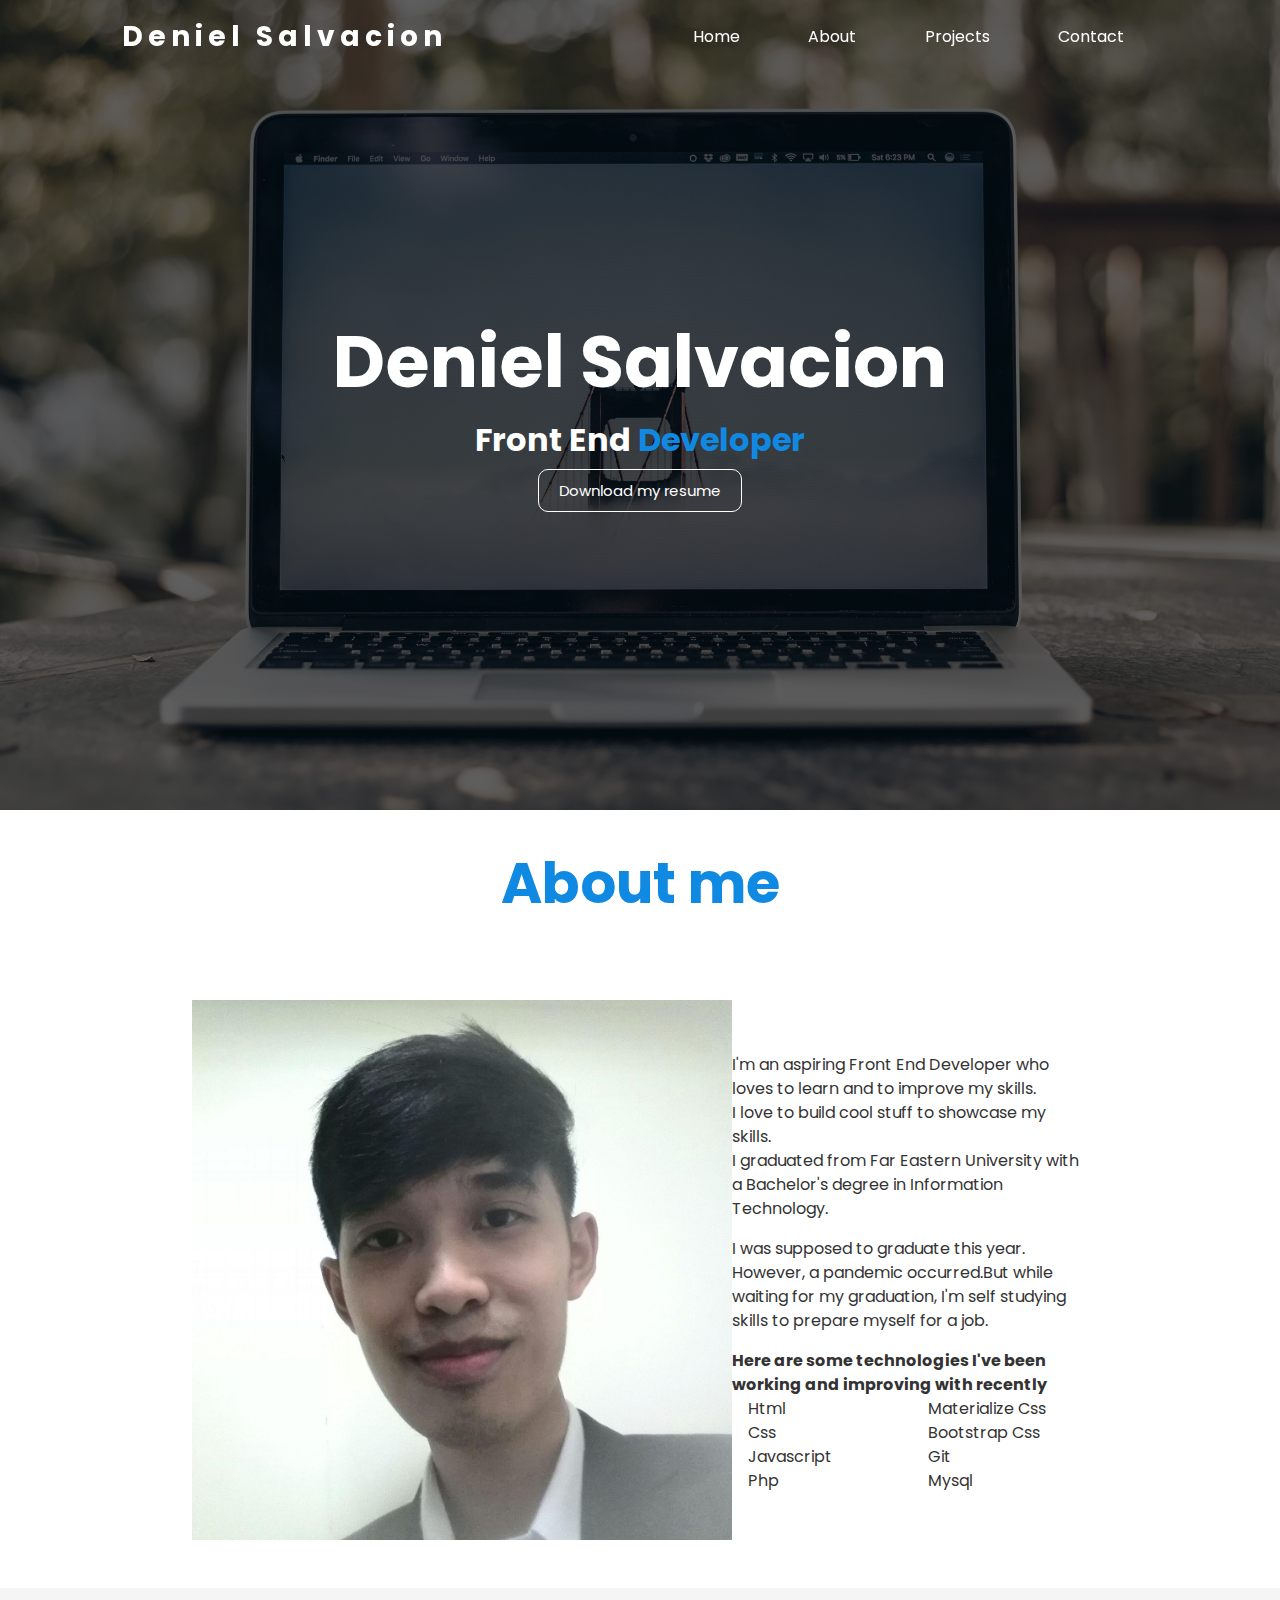
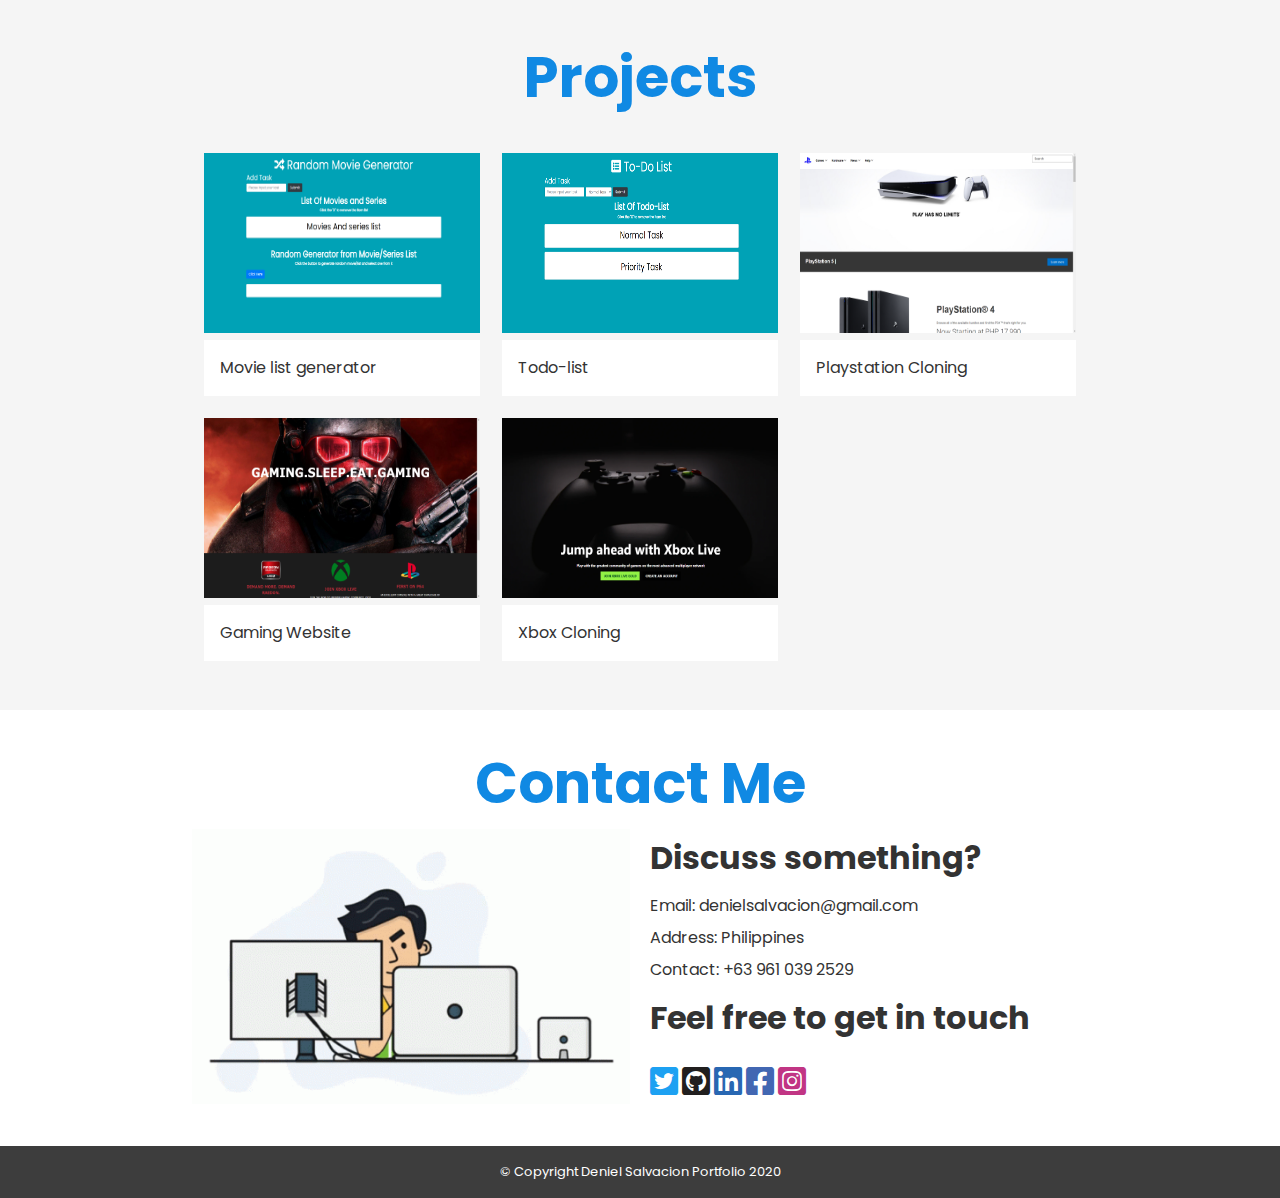
==== commit c1a90407: "Update index.html" ====
--- a/index.html
+++ b/index.html
@@ -112,10 +112,10 @@
          </div>
          <div class="div2">
             <p>I'm an aspiring Front End Developer who loves to learn and to improve my skills.</p>
-            <p>I love to build cool stuffs to showcase my skills.</p>
-            <p>I studied and graduated with bachelor's degree of information technology at Far Eastern University.</p>
+            <p>I love to build cool stuff to showcase my skills.</p>
+            <p> I graduated from Far Eastern University with a Bachelor's degree in Information Technology.</p>
             <div class="margin-2">
-               <p>Since Graduating this year in the middle of pandemic, I'm self studying skills to prepare myself for a job.</p>
+               <p>I was supposed to graduate this year. However, a pandemic occurred.But while waiting for my graduation, I'm self studying skills to prepare myself for a job.</p>
                <p class="bold">Here are some technologies I've been working and improving with recently</p>
                <div class="grid-ul">
                   <ul>
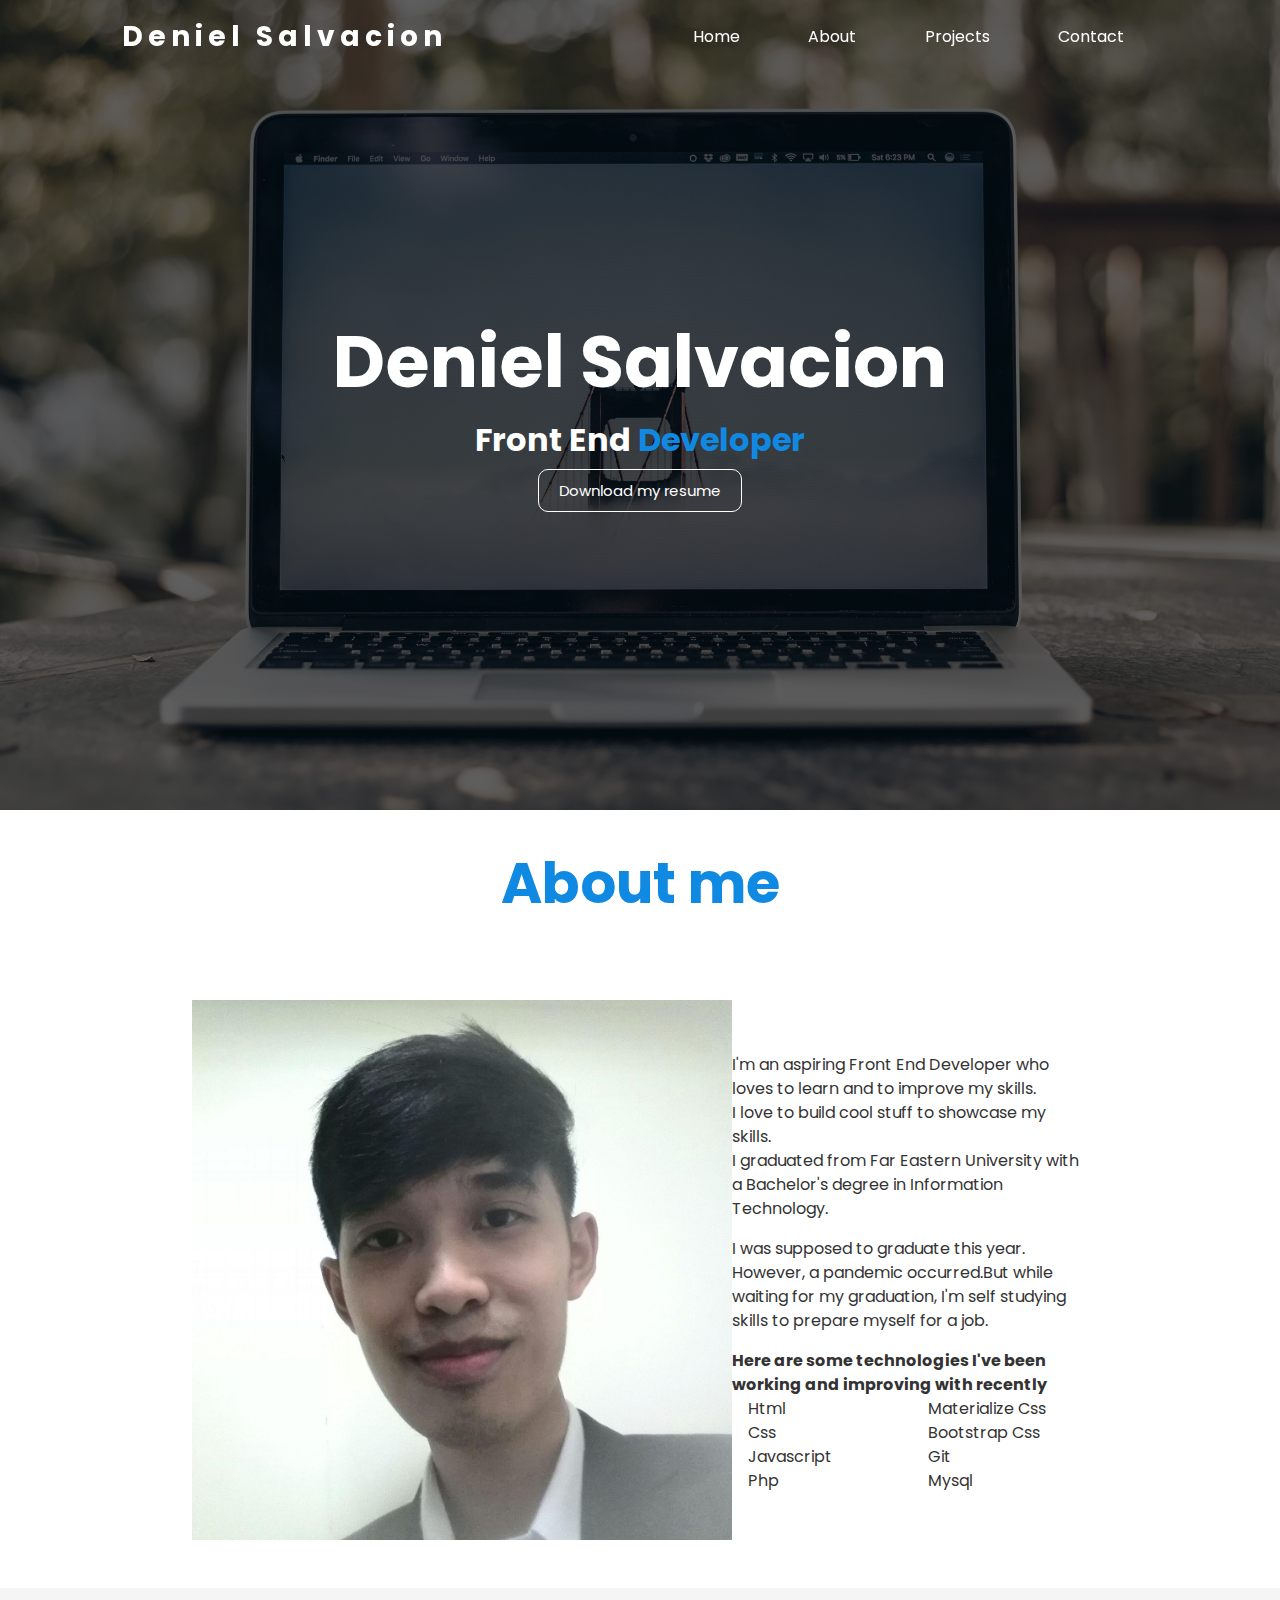
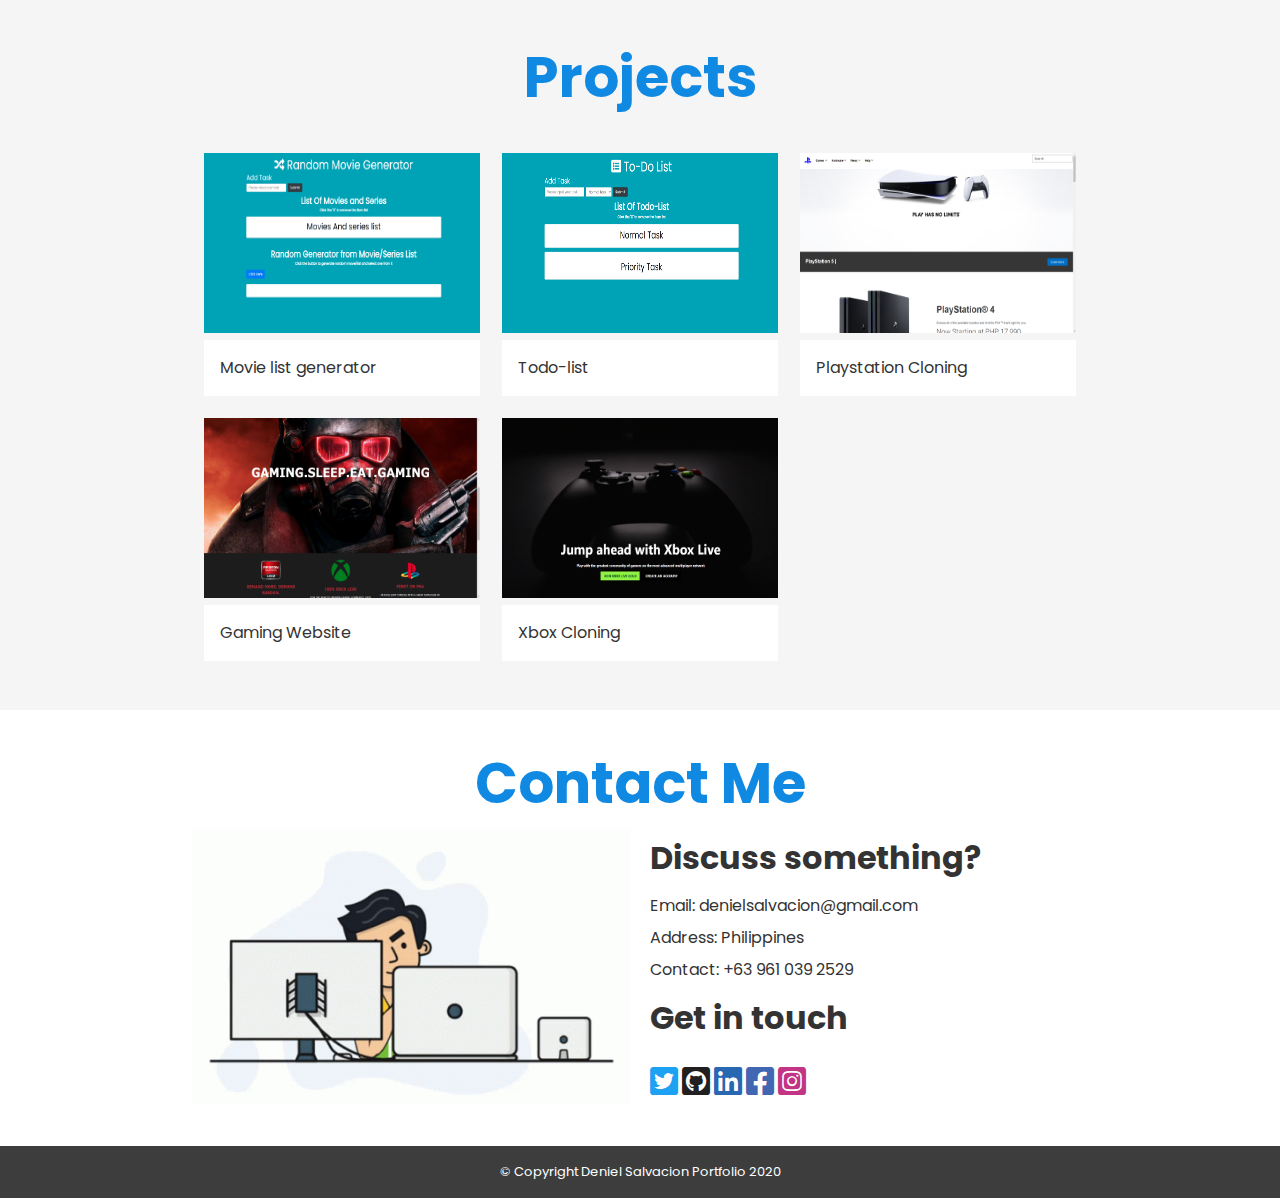
==== commit feb178c6: "update" ====
--- a/index.html
+++ b/index.html
@@ -203,7 +203,7 @@
                   <a href="https://github.com/Denyyel914"><i class="fab fa-github-square"></i></a>
                   <a href="https://twitter.com/Denyyel"><i class="fab fa-twitter-square"></i></a> -->
                   <div>
-                     <h2>Feel free to get in touch</h2>
+                     <h2>Get in touch</h2>
                      <a href="https://twitter.com/Denyyel"><i class="fab fa-twitter-square tw"></i></a>
                      <a href="https://github.com/Denyyel914"><i class="fab fa-github-square github"></i></a>
                      <a href="https://www.linkedin.com/in/deniel-salvacion-75aba31b4/"><i class="fab fa-linkedin link"></i></a>
--- a/css/portfolio_2.css
+++ b/css/portfolio_2.css
@@ -510,6 +510,10 @@
         opacity: 0;
     }
 
+    .details h2 {
+        font-size: 2rem; 
+    }
+
     .burger {
         display: block;
     }
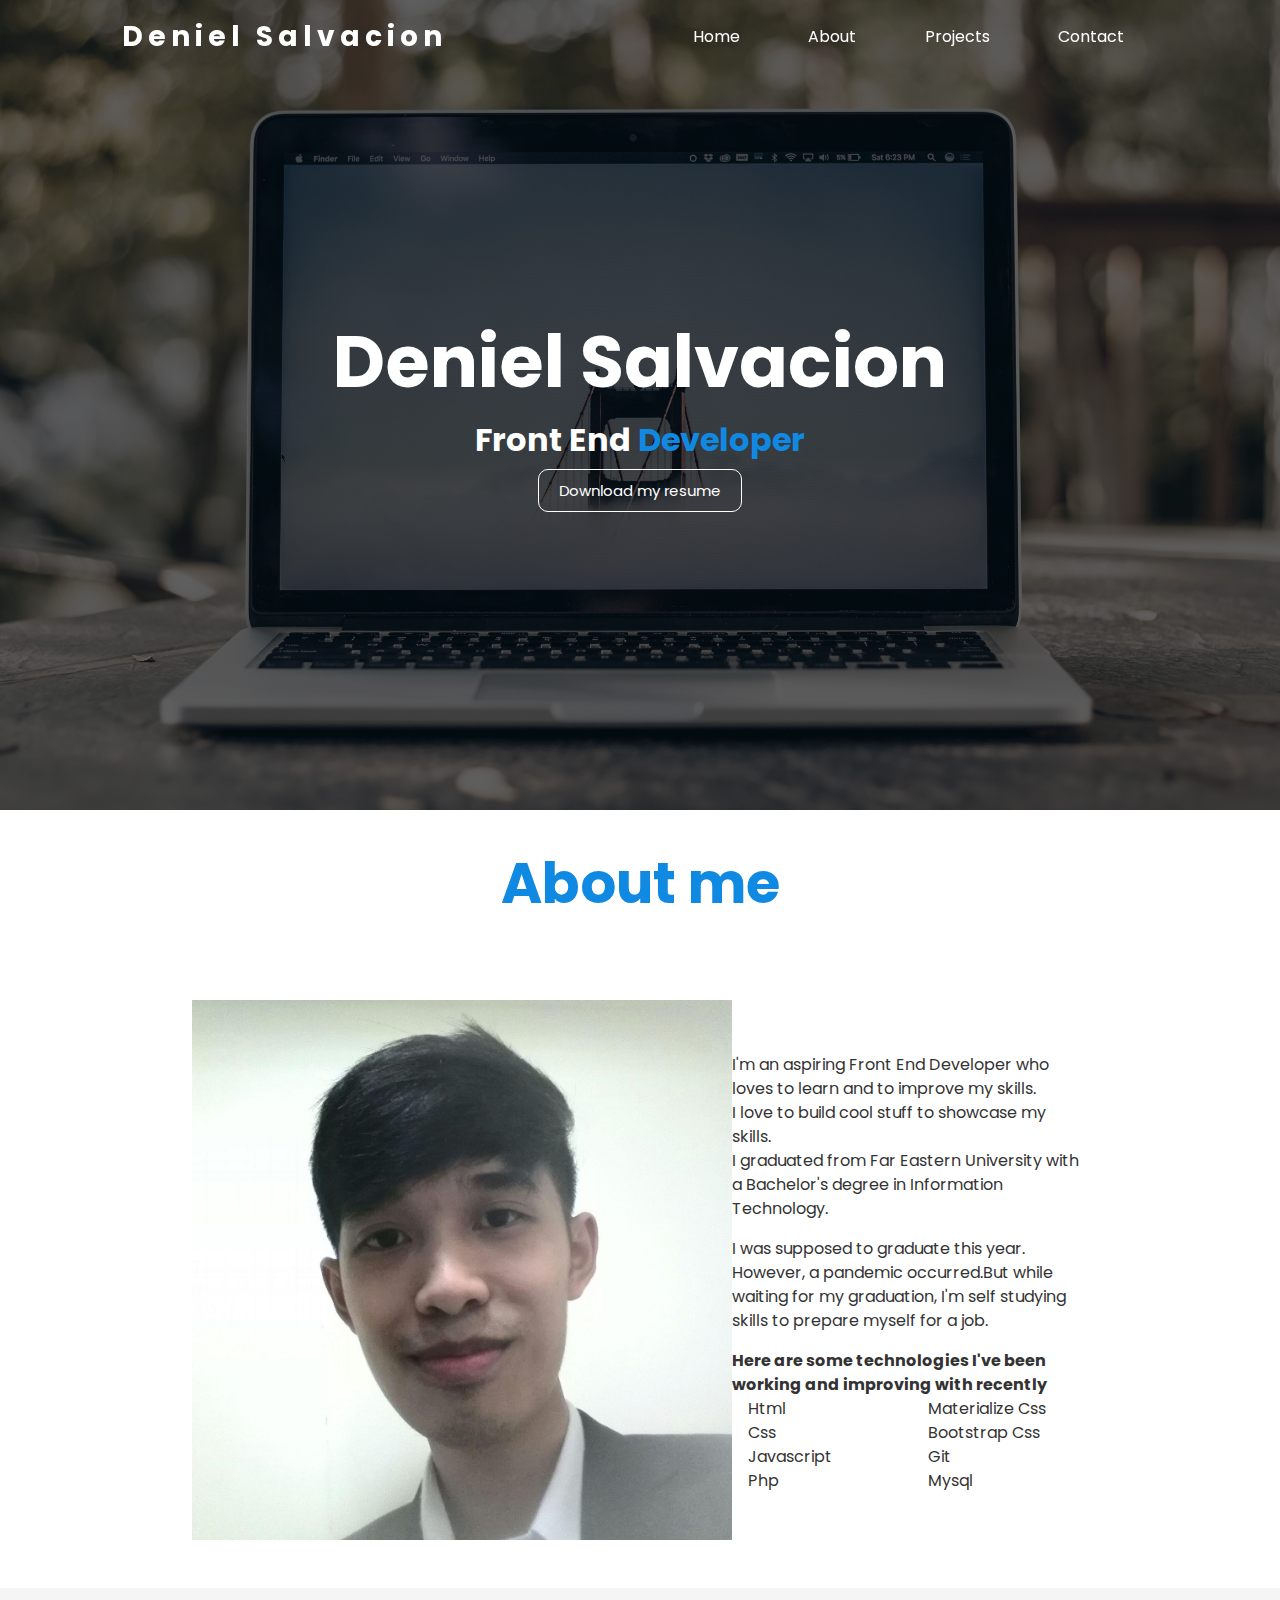
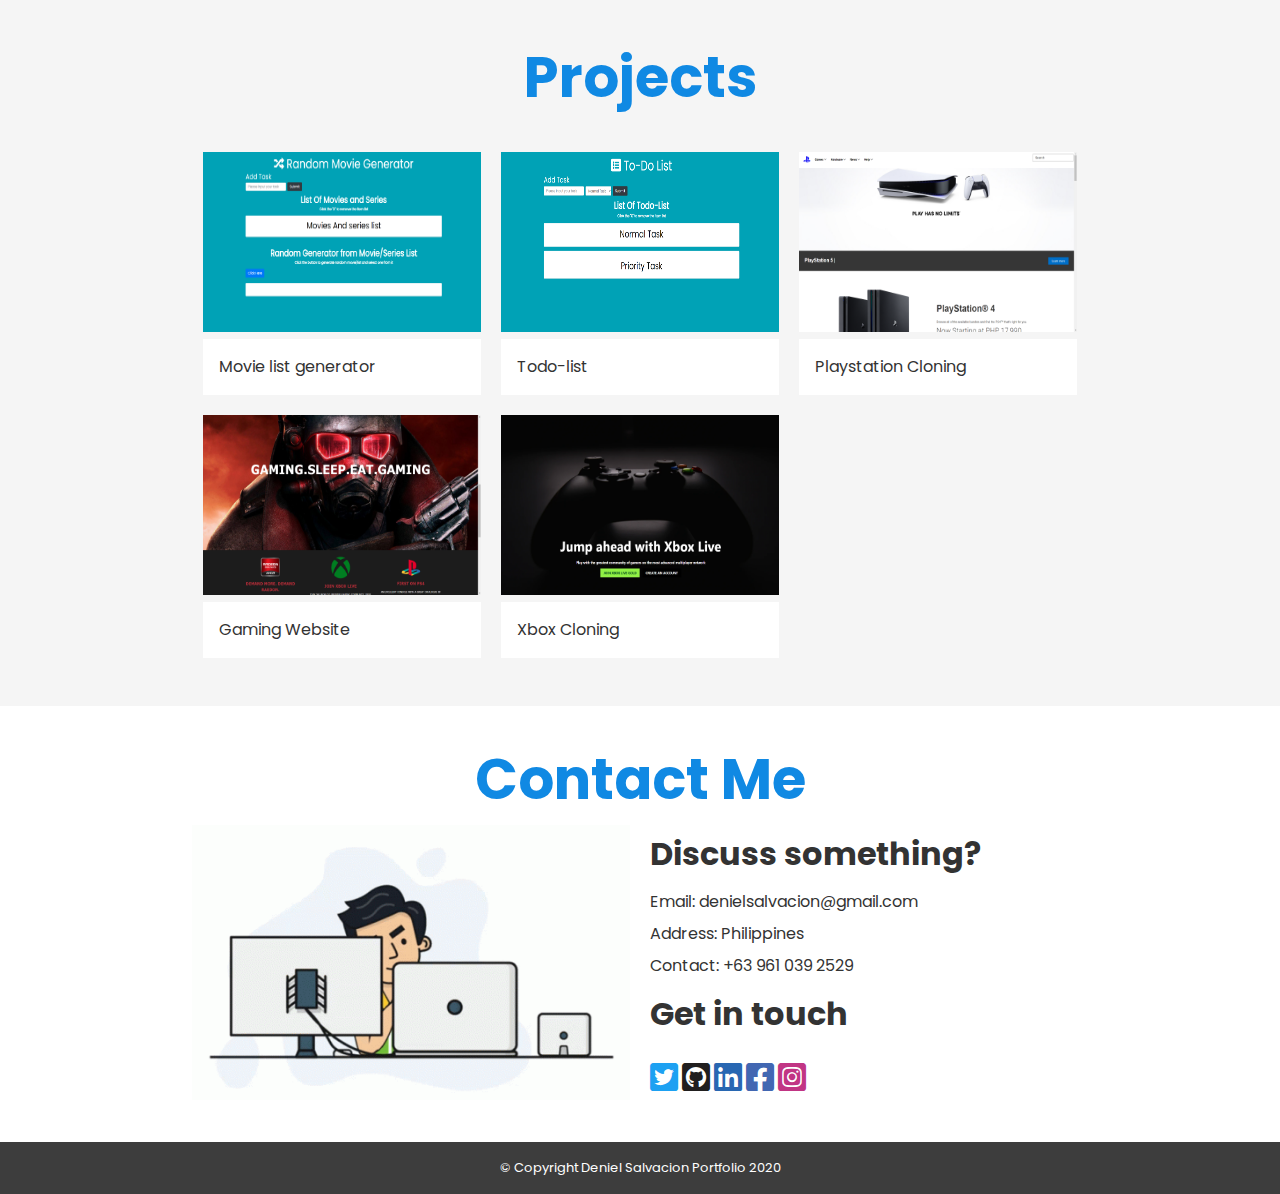
==== commit e9bb793e: "Update index.html" ====
--- a/index.html
+++ b/index.html
@@ -58,7 +58,7 @@
          <div class="main-content">
             <h1>Deniel Salvacion</h1>
             <h2>Front End <span>Developer</span></h2>
-            <a href="https://drive.google.com/file/d/15WPe1WzCJx4OOsVAAPllVHDbZ3RsKXzG/view?usp=sharing" class="btn">Download my resume</a>
+            <a href="https://drive.google.com/file/d/1Tf8Q0Il5JG-wjAn2jbDnEE70mVyPVjgE/view?usp=sharing" class="btn">Download my resume</a>
          </div>
       </div>
       <!-- <div class="about-me section">
--- a/css/portfolio_2.css
+++ b/css/portfolio_2.css
@@ -366,9 +366,9 @@
     margin-bottom: 2rem;
 }
 
-.grid-3 div {
+/* .grid-3 div {
     border: solid 1px #f5f5f5;
-}
+} */
 
 .grid-3 p {
     background-color: #fff;
@@ -499,9 +499,9 @@
         display: flex;
         flex-direction: column;
         align-items: center;
-        /* width: 100%;
-        height: 50vh; */
-        width: 50%;
+        width: 100%;
+        height: 50vh;
+        /* width: 50%; */
         transform: translateX(100%);
         transition: transform 0.5s ease-in;
     }
